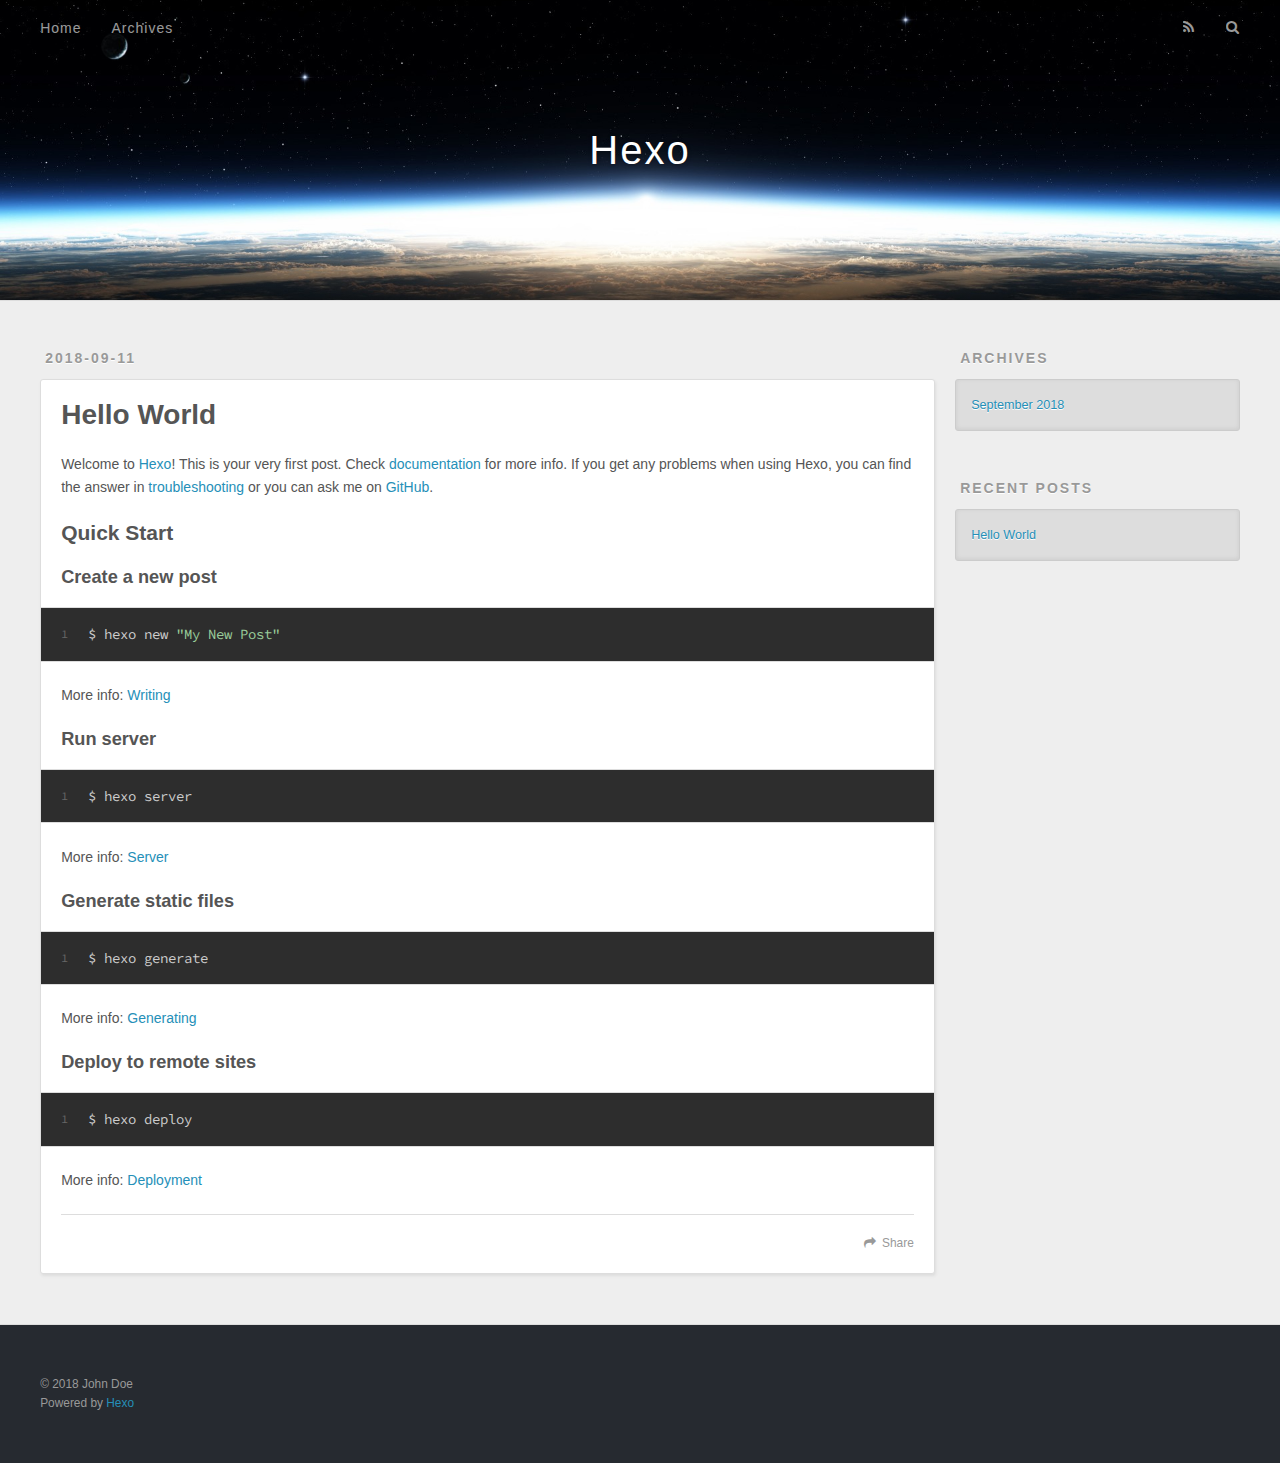
==== index.html @ aa563516 "Site updated: 2018-09-11 19:33:35" ====
<!DOCTYPE html>
<html>
<head>
  <meta charset="utf-8">
  

  
  <title>Hexo</title>
  <meta name="viewport" content="width=device-width, initial-scale=1, maximum-scale=1">
  <meta property="og:type" content="website">
<meta property="og:title" content="Hexo">
<meta property="og:url" content="http://yoursite.com/index.html">
<meta property="og:site_name" content="Hexo">
<meta property="og:locale" content="default">
<meta name="twitter:card" content="summary">
<meta name="twitter:title" content="Hexo">
  
    <link rel="alternate" href="/atom.xml" title="Hexo" type="application/atom+xml">
  
  
    <link rel="icon" href="/favicon.png">
  
  
    <link href="//fonts.googleapis.com/css?family=Source+Code+Pro" rel="stylesheet" type="text/css">
  
  <link rel="stylesheet" href="/css/style.css">
</head>

<body>
  <div id="container">
    <div id="wrap">
      <header id="header">
  <div id="banner"></div>
  <div id="header-outer" class="outer">
    <div id="header-title" class="inner">
      <h1 id="logo-wrap">
        <a href="/" id="logo">Hexo</a>
      </h1>
      
    </div>
    <div id="header-inner" class="inner">
      <nav id="main-nav">
        <a id="main-nav-toggle" class="nav-icon"></a>
        
          <a class="main-nav-link" href="/">Home</a>
        
          <a class="main-nav-link" href="/archives">Archives</a>
        
      </nav>
      <nav id="sub-nav">
        
          <a id="nav-rss-link" class="nav-icon" href="/atom.xml" title="RSS Feed"></a>
        
        <a id="nav-search-btn" class="nav-icon" title="Search"></a>
      </nav>
      <div id="search-form-wrap">
        <form action="//google.com/search" method="get" accept-charset="UTF-8" class="search-form"><input type="search" name="q" class="search-form-input" placeholder="Search"><button type="submit" class="search-form-submit">&#xF002;</button><input type="hidden" name="sitesearch" value="http://yoursite.com"></form>
      </div>
    </div>
  </div>
</header>
      <div class="outer">
        <section id="main">
  
    <article id="post-hello-world" class="article article-type-post" itemscope itemprop="blogPost">
  <div class="article-meta">
    <a href="/2018/09/11/hello-world/" class="article-date">
  <time datetime="2018-09-11T11:06:16.037Z" itemprop="datePublished">2018-09-11</time>
</a>
    
  </div>
  <div class="article-inner">
    
    
      <header class="article-header">
        
  
    <h1 itemprop="name">
      <a class="article-title" href="/2018/09/11/hello-world/">Hello World</a>
    </h1>
  

      </header>
    
    <div class="article-entry" itemprop="articleBody">
      
        <p>Welcome to <a href="https://hexo.io/" target="_blank" rel="noopener">Hexo</a>! This is your very first post. Check <a href="https://hexo.io/docs/" target="_blank" rel="noopener">documentation</a> for more info. If you get any problems when using Hexo, you can find the answer in <a href="https://hexo.io/docs/troubleshooting.html" target="_blank" rel="noopener">troubleshooting</a> or you can ask me on <a href="https://github.com/hexojs/hexo/issues" target="_blank" rel="noopener">GitHub</a>.</p>
<h2 id="Quick-Start"><a href="#Quick-Start" class="headerlink" title="Quick Start"></a>Quick Start</h2><h3 id="Create-a-new-post"><a href="#Create-a-new-post" class="headerlink" title="Create a new post"></a>Create a new post</h3><figure class="highlight bash"><table><tr><td class="gutter"><pre><span class="line">1</span><br></pre></td><td class="code"><pre><span class="line">$ hexo new <span class="string">"My New Post"</span></span><br></pre></td></tr></table></figure>
<p>More info: <a href="https://hexo.io/docs/writing.html" target="_blank" rel="noopener">Writing</a></p>
<h3 id="Run-server"><a href="#Run-server" class="headerlink" title="Run server"></a>Run server</h3><figure class="highlight bash"><table><tr><td class="gutter"><pre><span class="line">1</span><br></pre></td><td class="code"><pre><span class="line">$ hexo server</span><br></pre></td></tr></table></figure>
<p>More info: <a href="https://hexo.io/docs/server.html" target="_blank" rel="noopener">Server</a></p>
<h3 id="Generate-static-files"><a href="#Generate-static-files" class="headerlink" title="Generate static files"></a>Generate static files</h3><figure class="highlight bash"><table><tr><td class="gutter"><pre><span class="line">1</span><br></pre></td><td class="code"><pre><span class="line">$ hexo generate</span><br></pre></td></tr></table></figure>
<p>More info: <a href="https://hexo.io/docs/generating.html" target="_blank" rel="noopener">Generating</a></p>
<h3 id="Deploy-to-remote-sites"><a href="#Deploy-to-remote-sites" class="headerlink" title="Deploy to remote sites"></a>Deploy to remote sites</h3><figure class="highlight bash"><table><tr><td class="gutter"><pre><span class="line">1</span><br></pre></td><td class="code"><pre><span class="line">$ hexo deploy</span><br></pre></td></tr></table></figure>
<p>More info: <a href="https://hexo.io/docs/deployment.html" target="_blank" rel="noopener">Deployment</a></p>

      
    </div>
    <footer class="article-footer">
      <a data-url="http://yoursite.com/2018/09/11/hello-world/" data-id="cjlxm50uz0000gnv9k5fz85j1" class="article-share-link">Share</a>
      
      
    </footer>
  </div>
  
</article>


  


</section>
        
          <aside id="sidebar">
  
    

  
    

  
    
  
    
  <div class="widget-wrap">
    <h3 class="widget-title">Archives</h3>
    <div class="widget">
      <ul class="archive-list"><li class="archive-list-item"><a class="archive-list-link" href="/archives/2018/09/">September 2018</a></li></ul>
    </div>
  </div>


  
    
  <div class="widget-wrap">
    <h3 class="widget-title">Recent Posts</h3>
    <div class="widget">
      <ul>
        
          <li>
            <a href="/2018/09/11/hello-world/">Hello World</a>
          </li>
        
      </ul>
    </div>
  </div>

  
</aside>
        
      </div>
      <footer id="footer">
  
  <div class="outer">
    <div id="footer-info" class="inner">
      &copy; 2018 John Doe<br>
      Powered by <a href="http://hexo.io/" target="_blank">Hexo</a>
    </div>
  </div>
</footer>
    </div>
    <nav id="mobile-nav">
  
    <a href="/" class="mobile-nav-link">Home</a>
  
    <a href="/archives" class="mobile-nav-link">Archives</a>
  
</nav>
    

<script src="//ajax.googleapis.com/ajax/libs/jquery/2.0.3/jquery.min.js"></script>


  <link rel="stylesheet" href="/fancybox/jquery.fancybox.css">
  <script src="/fancybox/jquery.fancybox.pack.js"></script>


<script src="/js/script.js"></script>



  </div>
</body>
</html>
---- css/style.css ----
body {
  width: 100%;
}
body:before,
body:after {
  content: "";
  display: table;
}
body:after {
  clear: both;
}
html,
body,
div,
span,
applet,
object,
iframe,
h1,
h2,
h3,
h4,
h5,
h6,
p,
blockquote,
pre,
a,
abbr,
acronym,
address,
big,
cite,
code,
del,
dfn,
em,
img,
ins,
kbd,
q,
s,
samp,
small,
strike,
strong,
sub,
sup,
tt,
var,
dl,
dt,
dd,
ol,
ul,
li,
fieldset,
form,
label,
legend,
table,
caption,
tbody,
tfoot,
thead,
tr,
th,
td {
  margin: 0;
  padding: 0;
  border: 0;
  outline: 0;
  font-weight: inherit;
  font-style: inherit;
  font-family: inherit;
  font-size: 100%;
  vertical-align: baseline;
}
body {
  line-height: 1;
  color: #000;
  background: #fff;
}
ol,
ul {
  list-style: none;
}
table {
  border-collapse: separate;
  border-spacing: 0;
  vertical-align: middle;
}
caption,
th,
td {
  text-align: left;
  font-weight: normal;
  vertical-align: middle;
}
a img {
  border: none;
}
input,
button {
  margin: 0;
  padding: 0;
}
input::-moz-focus-inner,
button::-moz-focus-inner {
  border: 0;
  padding: 0;
}
@font-face {
  font-family: FontAwesome;
  font-style: normal;
  font-weight: normal;
  src: url("fonts/fontawesome-webfont.eot?v=#4.0.3");
  src: url("fonts/fontawesome-webfont.eot?#iefix&v=#4.0.3") format("embedded-opentype"), url("fonts/fontawesome-webfont.woff?v=#4.0.3") format("woff"), url("fonts/fontawesome-webfont.ttf?v=#4.0.3") format("truetype"), url("fonts/fontawesome-webfont.svg#fontawesomeregular?v=#4.0.3") format("svg");
}
html,
body,
#container {
  height: 100%;
}
body {
  background: #eee;
  font: 14px -apple-system, BlinkMacSystemFont, "Segoe UI", "Roboto", "Oxygen", "Ubuntu", "Cantarell", "Fira Sans", "Droid Sans", "Helvetica Neue", sans-serif;
  -webkit-text-size-adjust: 100%;
}
.outer {
  max-width: 1220px;
  margin: 0 auto;
  padding: 0 20px;
}
.outer:before,
.outer:after {
  content: "";
  display: table;
}
.outer:after {
  clear: both;
}
.inner {
  display: inline;
  float: left;
  width: 98.33333333333333%;
  margin: 0 0.833333333333333%;
}
.left,
.alignleft {
  float: left;
}
.right,
.alignright {
  float: right;
}
.clear {
  clear: both;
}
#container {
  position: relative;
}
.mobile-nav-on {
  overflow: hidden;
}
#wrap {
  height: 100%;
  width: 100%;
  position: absolute;
  top: 0;
  left: 0;
  -webkit-transition: 0.2s ease-out;
  -moz-transition: 0.2s ease-out;
  -ms-transition: 0.2s ease-out;
  transition: 0.2s ease-out;
  z-index: 1;
  background: #eee;
}
.mobile-nav-on #wrap {
  left: 280px;
}
@media screen and (min-width: 768px) {
  #main {
    display: inline;
    float: left;
    width: 73.33333333333333%;
    margin: 0 0.833333333333333%;
  }
}
.article-date,
.article-category-link,
.archive-year,
.widget-title {
  text-decoration: none;
  text-transform: uppercase;
  letter-spacing: 2px;
  color: #999;
  margin-bottom: 1em;
  margin-left: 5px;
  line-height: 1em;
  text-shadow: 0 1px #fff;
  font-weight: bold;
}
.article-inner,
.archive-article-inner {
  background: #fff;
  -webkit-box-shadow: 1px 2px 3px #ddd;
  box-shadow: 1px 2px 3px #ddd;
  border: 1px solid #ddd;
  border-radius: 3px;
}
.article-entry h1,
.widget h1 {
  font-size: 2em;
}
.article-entry h2,
.widget h2 {
  font-size: 1.5em;
}
.article-entry h3,
.widget h3 {
  font-size: 1.3em;
}
.article-entry h4,
.widget h4 {
  font-size: 1.2em;
}
.article-entry h5,
.widget h5 {
  font-size: 1em;
}
.article-entry h6,
.widget h6 {
  font-size: 1em;
  color: #999;
}
.article-entry hr,
.widget hr {
  border: 1px dashed #ddd;
}
.article-entry strong,
.widget strong {
  font-weight: bold;
}
.article-entry em,
.widget em,
.article-entry cite,
.widget cite {
  font-style: italic;
}
.article-entry sup,
.widget sup,
.article-entry sub,
.widget sub {
  font-size: 0.75em;
  line-height: 0;
  position: relative;
  vertical-align: baseline;
}
.article-entry sup,
.widget sup {
  top: -0.5em;
}
.article-entry sub,
.widget sub {
  bottom: -0.2em;
}
.article-entry small,
.widget small {
  font-size: 0.85em;
}
.article-entry acronym,
.widget acronym,
.article-entry abbr,
.widget abbr {
  border-bottom: 1px dotted;
}
.article-entry ul,
.widget ul,
.article-entry ol,
.widget ol,
.article-entry dl,
.widget dl {
  margin: 0 20px;
  line-height: 1.6em;
}
.article-entry ul ul,
.widget ul ul,
.article-entry ol ul,
.widget ol ul,
.article-entry ul ol,
.widget ul ol,
.article-entry ol ol,
.widget ol ol {
  margin-top: 0;
  margin-bottom: 0;
}
.article-entry ul,
.widget ul {
  list-style: disc;
}
.article-entry ol,
.widget ol {
  list-style: decimal;
}
.article-entry dt,
.widget dt {
  font-weight: bold;
}
#header {
  height: 300px;
  position: relative;
  border-bottom: 1px solid #ddd;
}
#header:before,
#header:after {
  content: "";
  position: absolute;
  left: 0;
  right: 0;
  height: 40px;
}
#header:before {
  top: 0;
  background: -webkit-linear-gradient(rgba(0,0,0,0.2), transparent);
  background: -moz-linear-gradient(rgba(0,0,0,0.2), transparent);
  background: -ms-linear-gradient(rgba(0,0,0,0.2), transparent);
  background: linear-gradient(rgba(0,0,0,0.2), transparent);
}
#header:after {
  bottom: 0;
  background: -webkit-linear-gradient(transparent, rgba(0,0,0,0.2));
  background: -moz-linear-gradient(transparent, rgba(0,0,0,0.2));
  background: -ms-linear-gradient(transparent, rgba(0,0,0,0.2));
  background: linear-gradient(transparent, rgba(0,0,0,0.2));
}
#header-outer {
  height: 100%;
  position: relative;
}
#header-inner {
  position: relative;
  overflow: hidden;
}
#banner {
  position: absolute;
  top: 0;
  left: 0;
  width: 100%;
  height: 100%;
  background: url("images/banner.jpg") center #000;
  -webkit-background-size: cover;
  -moz-background-size: cover;
  background-size: cover;
  z-index: -1;
}
#header-title {
  text-align: center;
  height: 40px;
  position: absolute;
  top: 50%;
  left: 0;
  margin-top: -20px;
}
#logo,
#subtitle {
  text-decoration: none;
  color: #fff;
  font-weight: 300;
  text-shadow: 0 1px 4px rgba(0,0,0,0.3);
}
#logo {
  font-size: 40px;
  line-height: 40px;
  letter-spacing: 2px;
}
#subtitle {
  font-size: 16px;
  line-height: 16px;
  letter-spacing: 1px;
}
#subtitle-wrap {
  margin-top: 16px;
}
#main-nav {
  float: left;
  margin-left: -15px;
}
.nav-icon,
.main-nav-link {
  float: left;
  color: #fff;
  opacity: 0.6;
  text-decoration: none;
  text-shadow: 0 1px rgba(0,0,0,0.2);
  -webkit-transition: opacity 0.2s;
  -moz-transition: opacity 0.2s;
  -ms-transition: opacity 0.2s;
  transition: opacity 0.2s;
  display: block;
  padding: 20px 15px;
}
.nav-icon:hover,
.main-nav-link:hover {
  opacity: 1;
}
.nav-icon {
  font-family: FontAwesome;
  text-align: center;
  font-size: 14px;
  width: 14px;
  height: 14px;
  padding: 20px 15px;
  position: relative;
  cursor: pointer;
}
.main-nav-link {
  font-weight: 300;
  letter-spacing: 1px;
}
@media screen and (max-width: 479px) {
  .main-nav-link {
    display: none;
  }
}
#main-nav-toggle {
  display: none;
}
#main-nav-toggle:before {
  content: "\f0c9";
}
@media screen and (max-width: 479px) {
  #main-nav-toggle {
    display: block;
  }
}
#sub-nav {
  float: right;
  margin-right: -15px;
}
#nav-rss-link:before {
  content: "\f09e";
}
#nav-search-btn:before {
  content: "\f002";
}
#search-form-wrap {
  position: absolute;
  top: 15px;
  width: 150px;
  height: 30px;
  right: -150px;
  opacity: 0;
  -webkit-transition: 0.2s ease-out;
  -moz-transition: 0.2s ease-out;
  -ms-transition: 0.2s ease-out;
  transition: 0.2s ease-out;
}
#search-form-wrap.on {
  opacity: 1;
  right: 0;
}
@media screen and (max-width: 479px) {
  #search-form-wrap {
    width: 100%;
    right: -100%;
  }
}
.search-form {
  position: absolute;
  top: 0;
  left: 0;
  right: 0;
  background: #fff;
  padding: 5px 15px;
  border-radius: 15px;
  -webkit-box-shadow: 0 0 10px rgba(0,0,0,0.3);
  box-shadow: 0 0 10px rgba(0,0,0,0.3);
}
.search-form-input {
  border: none;
  background: none;
  color: #555;
  width: 100%;
  font: 13px -apple-system, BlinkMacSystemFont, "Segoe UI", "Roboto", "Oxygen", "Ubuntu", "Cantarell", "Fira Sans", "Droid Sans", "Helvetica Neue", sans-serif;
  outline: none;
}
.search-form-input::-webkit-search-results-decoration,
.search-form-input::-webkit-search-cancel-button {
  -webkit-appearance: none;
}
.search-form-submit {
  position: absolute;
  top: 50%;
  right: 10px;
  margin-top: -7px;
  font: 13px FontAwesome;
  border: none;
  background: none;
  color: #bbb;
  cursor: pointer;
}
.search-form-submit:hover,
.search-form-submit:focus {
  color: #777;
}
.article {
  margin: 50px 0;
}
.article-inner {
  overflow: hidden;
}
.article-meta:before,
.article-meta:after {
  content: "";
  display: table;
}
.article-meta:after {
  clear: both;
}
.article-date {
  float: left;
}
.article-category {
  float: left;
  line-height: 1em;
  color: #ccc;
  text-shadow: 0 1px #fff;
  margin-left: 8px;
}
.article-category:before {
  content: "\2022";
}
.article-category-link {
  margin: 0 12px 1em;
}
.article-header {
  padding: 20px 20px 0;
}
.article-title {
  text-decoration: none;
  font-size: 2em;
  font-weight: bold;
  color: #555;
  line-height: 1.1em;
  -webkit-transition: color 0.2s;
  -moz-transition: color 0.2s;
  -ms-transition: color 0.2s;
  transition: color 0.2s;
}
a.article-title:hover {
  color: #258fb8;
}
.article-entry {
  color: #555;
  padding: 0 20px;
}
.article-entry:before,
.article-entry:after {
  content: "";
  display: table;
}
.article-entry:after {
  clear: both;
}
.article-entry p,
.article-entry table {
  line-height: 1.6em;
  margin: 1.6em 0;
}
.article-entry h1,
.article-entry h2,
.article-entry h3,
.article-entry h4,
.article-entry h5,
.article-entry h6 {
  font-weight: bold;
}
.article-entry h1,
.article-entry h2,
.article-entry h3,
.article-entry h4,
.article-entry h5,
.article-entry h6 {
  line-height: 1.1em;
  margin: 1.1em 0;
}
.article-entry a {
  color: #258fb8;
  text-decoration: none;
}
.article-entry a:hover {
  text-decoration: underline;
}
.article-entry ul,
.article-entry ol,
.article-entry dl {
  margin-top: 1.6em;
  margin-bottom: 1.6em;
}
.article-entry img,
.article-entry video {
  max-width: 100%;
  height: auto;
  display: block;
  margin: auto;
}
.article-entry iframe {
  border: none;
}
.article-entry table {
  width: 100%;
  border-collapse: collapse;
  border-spacing: 0;
}
.article-entry th {
  font-weight: bold;
  border-bottom: 3px solid #ddd;
  padding-bottom: 0.5em;
}
.article-entry td {
  border-bottom: 1px solid #ddd;
  padding: 10px 0;
}
.article-entry blockquote {
  font-family: Georgia, "Times New Roman", serif;
  font-size: 1.4em;
  margin: 1.6em 20px;
  text-align: center;
}
.article-entry blockquote footer {
  font-size: 14px;
  margin: 1.6em 0;
  font-family: -apple-system, BlinkMacSystemFont, "Segoe UI", "Roboto", "Oxygen", "Ubuntu", "Cantarell", "Fira Sans", "Droid Sans", "Helvetica Neue", sans-serif;
}
.article-entry blockquote footer cite:before {
  content: "—";
  padding: 0 0.5em;
}
.article-entry .pullquote {
  text-align: left;
  width: 45%;
  margin: 0;
}
.article-entry .pullquote.left {
  margin-left: 0.5em;
  margin-right: 1em;
}
.article-entry .pullquote.right {
  margin-right: 0.5em;
  margin-left: 1em;
}
.article-entry .caption {
  color: #999;
  display: block;
  font-size: 0.9em;
  margin-top: 0.5em;
  position: relative;
  text-align: center;
}
.article-entry .video-container {
  position: relative;
  padding-top: 56.25%;
  height: 0;
  overflow: hidden;
}
.article-entry .video-container iframe,
.article-entry .video-container object,
.article-entry .video-container embed {
  position: absolute;
  top: 0;
  left: 0;
  width: 100%;
  height: 100%;
  margin-top: 0;
}
.article-more-link a {
  display: inline-block;
  line-height: 1em;
  padding: 6px 15px;
  border-radius: 15px;
  background: #eee;
  color: #999;
  text-shadow: 0 1px #fff;
  text-decoration: none;
}
.article-more-link a:hover {
  background: #258fb8;
  color: #fff;
  text-decoration: none;
  text-shadow: 0 1px #1e7293;
}
.article-footer {
  font-size: 0.85em;
  line-height: 1.6em;
  border-top: 1px solid #ddd;
  padding-top: 1.6em;
  margin: 0 20px 20px;
}
.article-footer:before,
.article-footer:after {
  content: "";
  display: table;
}
.article-footer:after {
  clear: both;
}
.article-footer a {
  color: #999;
  text-decoration: none;
}
.article-footer a:hover {
  color: #555;
}
.article-tag-list-item {
  float: left;
  margin-right: 10px;
}
.article-tag-list-link:before {
  content: "#";
}
.article-comment-link {
  float: right;
}
.article-comment-link:before {
  content: "\f075";
  font-family: FontAwesome;
  padding-right: 8px;
}
.article-share-link {
  cursor: pointer;
  float: right;
  margin-left: 20px;
}
.article-share-link:before {
  content: "\f064";
  font-family: FontAwesome;
  padding-right: 6px;
}
#article-nav {
  position: relative;
}
#article-nav:before,
#article-nav:after {
  content: "";
  display: table;
}
#article-nav:after {
  clear: both;
}
@media screen and (min-width: 768px) {
  #article-nav {
    margin: 50px 0;
  }
  #article-nav:before {
    width: 8px;
    height: 8px;
    position: absolute;
    top: 50%;
    left: 50%;
    margin-top: -4px;
    margin-left: -4px;
    content: "";
    border-radius: 50%;
    background: #ddd;
    -webkit-box-shadow: 0 1px 2px #fff;
    box-shadow: 0 1px 2px #fff;
  }
}
.article-nav-link-wrap {
  text-decoration: none;
  text-shadow: 0 1px #fff;
  color: #999;
  -webkit-box-sizing: border-box;
  -moz-box-sizing: border-box;
  box-sizing: border-box;
  margin-top: 50px;
  text-align: center;
  display: block;
}
.article-nav-link-wrap:hover {
  color: #555;
}
@media screen and (min-width: 768px) {
  .article-nav-link-wrap {
    width: 50%;
    margin-top: 0;
  }
}
@media screen and (min-width: 768px) {
  #article-nav-newer {
    float: left;
    text-align: right;
    padding-right: 20px;
  }
}
@media screen and (min-width: 768px) {
  #article-nav-older {
    float: right;
    text-align: left;
    padding-left: 20px;
  }
}
.article-nav-caption {
  text-transform: uppercase;
  letter-spacing: 2px;
  color: #ddd;
  line-height: 1em;
  font-weight: bold;
}
#article-nav-newer .article-nav-caption {
  margin-right: -2px;
}
.article-nav-title {
  font-size: 0.85em;
  line-height: 1.6em;
  margin-top: 0.5em;
}
.article-share-box {
  position: absolute;
  display: none;
  background: #fff;
  -webkit-box-shadow: 1px 2px 10px rgba(0,0,0,0.2);
  box-shadow: 1px 2px 10px rgba(0,0,0,0.2);
  border-radius: 3px;
  margin-left: -145px;
  overflow: hidden;
  z-index: 1;
}
.article-share-box.on {
  display: block;
}
.article-share-input {
  width: 100%;
  background: none;
  -webkit-box-sizing: border-box;
  -moz-box-sizing: border-box;
  box-sizing: border-box;
  font: 14px -apple-system, BlinkMacSystemFont, "Segoe UI", "Roboto", "Oxygen", "Ubuntu", "Cantarell", "Fira Sans", "Droid Sans", "Helvetica Neue", sans-serif;
  padding: 0 15px;
  color: #555;
  outline: none;
  border: 1px solid #ddd;
  border-radius: 3px 3px 0 0;
  height: 36px;
  line-height: 36px;
}
.article-share-links {
  background: #eee;
}
.article-share-links:before,
.article-share-links:after {
  content: "";
  display: table;
}
.article-share-links:after {
  clear: both;
}
.article-share-twitter,
.article-share-facebook,
.article-share-pinterest,
.article-share-google {
  width: 50px;
  height: 36px;
  display: block;
  float: left;
  position: relative;
  color: #999;
  text-shadow: 0 1px #fff;
}
.article-share-twitter:before,
.article-share-facebook:before,
.article-share-pinterest:before,
.article-share-google:before {
  font-size: 20px;
  font-family: FontAwesome;
  width: 20px;
  height: 20px;
  position: absolute;
  top: 50%;
  left: 50%;
  margin-top: -10px;
  margin-left: -10px;
  text-align: center;
}
.article-share-twitter:hover,
.article-share-facebook:hover,
.article-share-pinterest:hover,
.article-share-google:hover {
  color: #fff;
}
.article-share-twitter:before {
  content: "\f099";
}
.article-share-twitter:hover {
  background: #00aced;
  text-shadow: 0 1px #008abe;
}
.article-share-facebook:before {
  content: "\f09a";
}
.article-share-facebook:hover {
  background: #3b5998;
  text-shadow: 0 1px #2f477a;
}
.article-share-pinterest:before {
  content: "\f0d2";
}
.article-share-pinterest:hover {
  background: #cb2027;
  text-shadow: 0 1px #a21a1f;
}
.article-share-google:before {
  content: "\f0d5";
}
.article-share-google:hover {
  background: #dd4b39;
  text-shadow: 0 1px #be3221;
}
.article-gallery {
  background: #000;
  position: relative;
}
.article-gallery-photos {
  position: relative;
  overflow: hidden;
}
.article-gallery-img {
  display: none;
  max-width: 100%;
}
.article-gallery-img:first-child {
  display: block;
}
.article-gallery-img.loaded {
  position: absolute;
  display: block;
}
.article-gallery-img img {
  display: block;
  max-width: 100%;
  margin: 0 auto;
}
#comments {
  background: #fff;
  -webkit-box-shadow: 1px 2px 3px #ddd;
  box-shadow: 1px 2px 3px #ddd;
  padding: 20px;
  border: 1px solid #ddd;
  border-radius: 3px;
  margin: 50px 0;
}
#comments a {
  color: #258fb8;
}
.archives-wrap {
  margin: 50px 0;
}
.archives:before,
.archives:after {
  content: "";
  display: table;
}
.archives:after {
  clear: both;
}
.archive-year-wrap {
  margin-bottom: 1em;
}
.archives {
  -webkit-column-gap: 10px;
  -moz-column-gap: 10px;
  column-gap: 10px;
}
@media screen and (min-width: 480px) and (max-width: 767px) {
  .archives {
    -webkit-column-count: 2;
    -moz-column-count: 2;
    column-count: 2;
  }
}
@media screen and (min-width: 768px) {
  .archives {
    -webkit-column-count: 3;
    -moz-column-count: 3;
    column-count: 3;
  }
}
.archive-article {
  -webkit-column-break-inside: avoid;
  page-break-inside: avoid;
  overflow: hidden;
  break-inside: avoid-column;
}
.archive-article-inner {
  padding: 10px;
  margin-bottom: 15px;
}
.archive-article-title {
  text-decoration: none;
  font-weight: bold;
  color: #555;
  -webkit-transition: color 0.2s;
  -moz-transition: color 0.2s;
  -ms-transition: color 0.2s;
  transition: color 0.2s;
  line-height: 1.6em;
}
.archive-article-title:hover {
  color: #258fb8;
}
.archive-article-footer {
  margin-top: 1em;
}
.archive-article-date {
  color: #999;
  text-decoration: none;
  font-size: 0.85em;
  line-height: 1em;
  margin-bottom: 0.5em;
  display: block;
}
#page-nav {
  margin: 50px auto;
  background: #fff;
  -webkit-box-shadow: 1px 2px 3px #ddd;
  box-shadow: 1px 2px 3px #ddd;
  border: 1px solid #ddd;
  border-radius: 3px;
  text-align: center;
  color: #999;
  overflow: hidden;
}
#page-nav:before,
#page-nav:after {
  content: "";
  display: table;
}
#page-nav:after {
  clear: both;
}
#page-nav a,
#page-nav span {
  padding: 10px 20px;
  line-height: 1;
  height: 2ex;
}
#page-nav a {
  color: #999;
  text-decoration: none;
}
#page-nav a:hover {
  background: #999;
  color: #fff;
}
#page-nav .prev {
  float: left;
}
#page-nav .next {
  float: right;
}
#page-nav .page-number {
  display: inline-block;
}
@media screen and (max-width: 479px) {
  #page-nav .page-number {
    display: none;
  }
}
#page-nav .current {
  color: #555;
  font-weight: bold;
}
#page-nav .space {
  color: #ddd;
}
#footer {
  background: #262a30;
  padding: 50px 0;
  border-top: 1px solid #ddd;
  color: #999;
}
#footer a {
  color: #258fb8;
  text-decoration: none;
}
#footer a:hover {
  text-decoration: underline;
}
#footer-info {
  line-height: 1.6em;
  font-size: 0.85em;
}
.article-entry pre,
.article-entry .highlight {
  background: #2d2d2d;
  margin: 0 -20px;
  padding: 15px 20px;
  border-style: solid;
  border-color: #ddd;
  border-width: 1px 0;
  overflow: auto;
  color: #ccc;
  line-height: 22.400000000000002px;
}
.article-entry .highlight .gutter pre,
.article-entry .gist .gist-file .gist-data .line-numbers {
  color: #666;
  font-size: 0.85em;
}
.article-entry pre,
.article-entry code {
  font-family: "Source Code Pro", Consolas, Monaco, Menlo, Consolas, monospace;
}
.article-entry code {
  background: #eee;
  text-shadow: 0 1px #fff;
  padding: 0 0.3em;
}
.article-entry pre code {
  background: none;
  text-shadow: none;
  padding: 0;
}
.article-entry .highlight pre {
  border: none;
  margin: 0;
  padding: 0;
}
.article-entry .highlight table {
  margin: 0;
  width: auto;
}
.article-entry .highlight td {
  border: none;
  padding: 0;
}
.article-entry .highlight figcaption {
  font-size: 0.85em;
  color: #999;
  line-height: 1em;
  margin-bottom: 1em;
}
.article-entry .highlight figcaption:before,
.article-entry .highlight figcaption:after {
  content: "";
  display: table;
}
.article-entry .highlight figcaption:after {
  clear: both;
}
.article-entry .highlight figcaption a {
  float: right;
}
.article-entry .highlight .gutter pre {
  text-align: right;
  padding-right: 20px;
}
.article-entry .highlight .line {
  height: 22.400000000000002px;
}
.article-entry .highlight .line.marked {
  background: #515151;
}
.article-entry .gist {
  margin: 0 -20px;
  border-style: solid;
  border-color: #ddd;
  border-width: 1px 0;
  background: #2d2d2d;
  padding: 15px 20px 15px 0;
}
.article-entry .gist .gist-file {
  border: none;
  font-family: "Source Code Pro", Consolas, Monaco, Menlo, Consolas, monospace;
  margin: 0;
}
.article-entry .gist .gist-file .gist-data {
  background: none;
  border: none;
}
.article-entry .gist .gist-file .gist-data .line-numbers {
  background: none;
  border: none;
  padding: 0 20px 0 0;
}
.article-entry .gist .gist-file .gist-data .line-data {
  padding: 0 !important;
}
.article-entry .gist .gist-file .highlight {
  margin: 0;
  padding: 0;
  border: none;
}
.article-entry .gist .gist-file .gist-meta {
  background: #2d2d2d;
  color: #999;
  font: 0.85em -apple-system, BlinkMacSystemFont, "Segoe UI", "Roboto", "Oxygen", "Ubuntu", "Cantarell", "Fira Sans", "Droid Sans", "Helvetica Neue", sans-serif;
  text-shadow: 0 0;
  padding: 0;
  margin-top: 1em;
  margin-left: 20px;
}
.article-entry .gist .gist-file .gist-meta a {
  color: #258fb8;
  font-weight: normal;
}
.article-entry .gist .gist-file .gist-meta a:hover {
  text-decoration: underline;
}
pre .comment,
pre .title {
  color: #999;
}
pre .variable,
pre .attribute,
pre .tag,
pre .regexp,
pre .ruby .constant,
pre .xml .tag .title,
pre .xml .pi,
pre .xml .doctype,
pre .html .doctype,
pre .css .id,
pre .css .class,
pre .css .pseudo {
  color: #f2777a;
}
pre .number,
pre .preprocessor,
pre .built_in,
pre .literal,
pre .params,
pre .constant {
  color: #f99157;
}
pre .class,
pre .ruby .class .title,
pre .css .rules .attribute {
  color: #9c9;
}
pre .string,
pre .value,
pre .inheritance,
pre .header,
pre .ruby .symbol,
pre .xml .cdata {
  color: #9c9;
}
pre .css .hexcolor {
  color: #6cc;
}
pre .function,
pre .python .decorator,
pre .python .title,
pre .ruby .function .title,
pre .ruby .title .keyword,
pre .perl .sub,
pre .javascript .title,
pre .coffeescript .title {
  color: #69c;
}
pre .keyword,
pre .javascript .function {
  color: #c9c;
}
@media screen and (max-width: 479px) {
  #mobile-nav {
    position: absolute;
    top: 0;
    left: 0;
    width: 280px;
    height: 100%;
    background: #191919;
    border-right: 1px solid #fff;
  }
}
@media screen and (max-width: 479px) {
  .mobile-nav-link {
    display: block;
    color: #999;
    text-decoration: none;
    padding: 15px 20px;
    font-weight: bold;
  }
  .mobile-nav-link:hover {
    color: #fff;
  }
}
@media screen and (min-width: 768px) {
  #sidebar {
    display: inline;
    float: left;
    width: 23.333333333333332%;
    margin: 0 0.833333333333333%;
  }
}
.widget-wrap {
  margin: 50px 0;
}
.widget {
  color: #777;
  text-shadow: 0 1px #fff;
  background: #ddd;
  -webkit-box-shadow: 0 -1px 4px #ccc inset;
  box-shadow: 0 -1px 4px #ccc inset;
  border: 1px solid #ccc;
  padding: 15px;
  border-radius: 3px;
}
.widget a {
  color: #258fb8;
  text-decoration: none;
}
.widget a:hover {
  text-decoration: underline;
}
.widget ul ul,
.widget ol ul,
.widget dl ul,
.widget ul ol,
.widget ol ol,
.widget dl ol,
.widget ul dl,
.widget ol dl,
.widget dl dl {
  margin-left: 15px;
  list-style: disc;
}
.widget {
  line-height: 1.6em;
  word-wrap: break-word;
  font-size: 0.9em;
}
.widget ul,
.widget ol {
  list-style: none;
  margin: 0;
}
.widget ul ul,
.widget ol ul,
.widget ul ol,
.widget ol ol {
  margin: 0 20px;
}
.widget ul ul,
.widget ol ul {
  list-style: disc;
}
.widget ul ol,
.widget ol ol {
  list-style: decimal;
}
.category-list-count,
.tag-list-count,
.archive-list-count {
  padding-left: 5px;
  color: #999;
  font-size: 0.85em;
}
.category-list-count:before,
.tag-list-count:before,
.archive-list-count:before {
  content: "(";
}
.category-list-count:after,
.tag-list-count:after,
.archive-list-count:after {
  content: ")";
}
.tagcloud a {
  margin-right: 5px;
  display: inline-block;
}
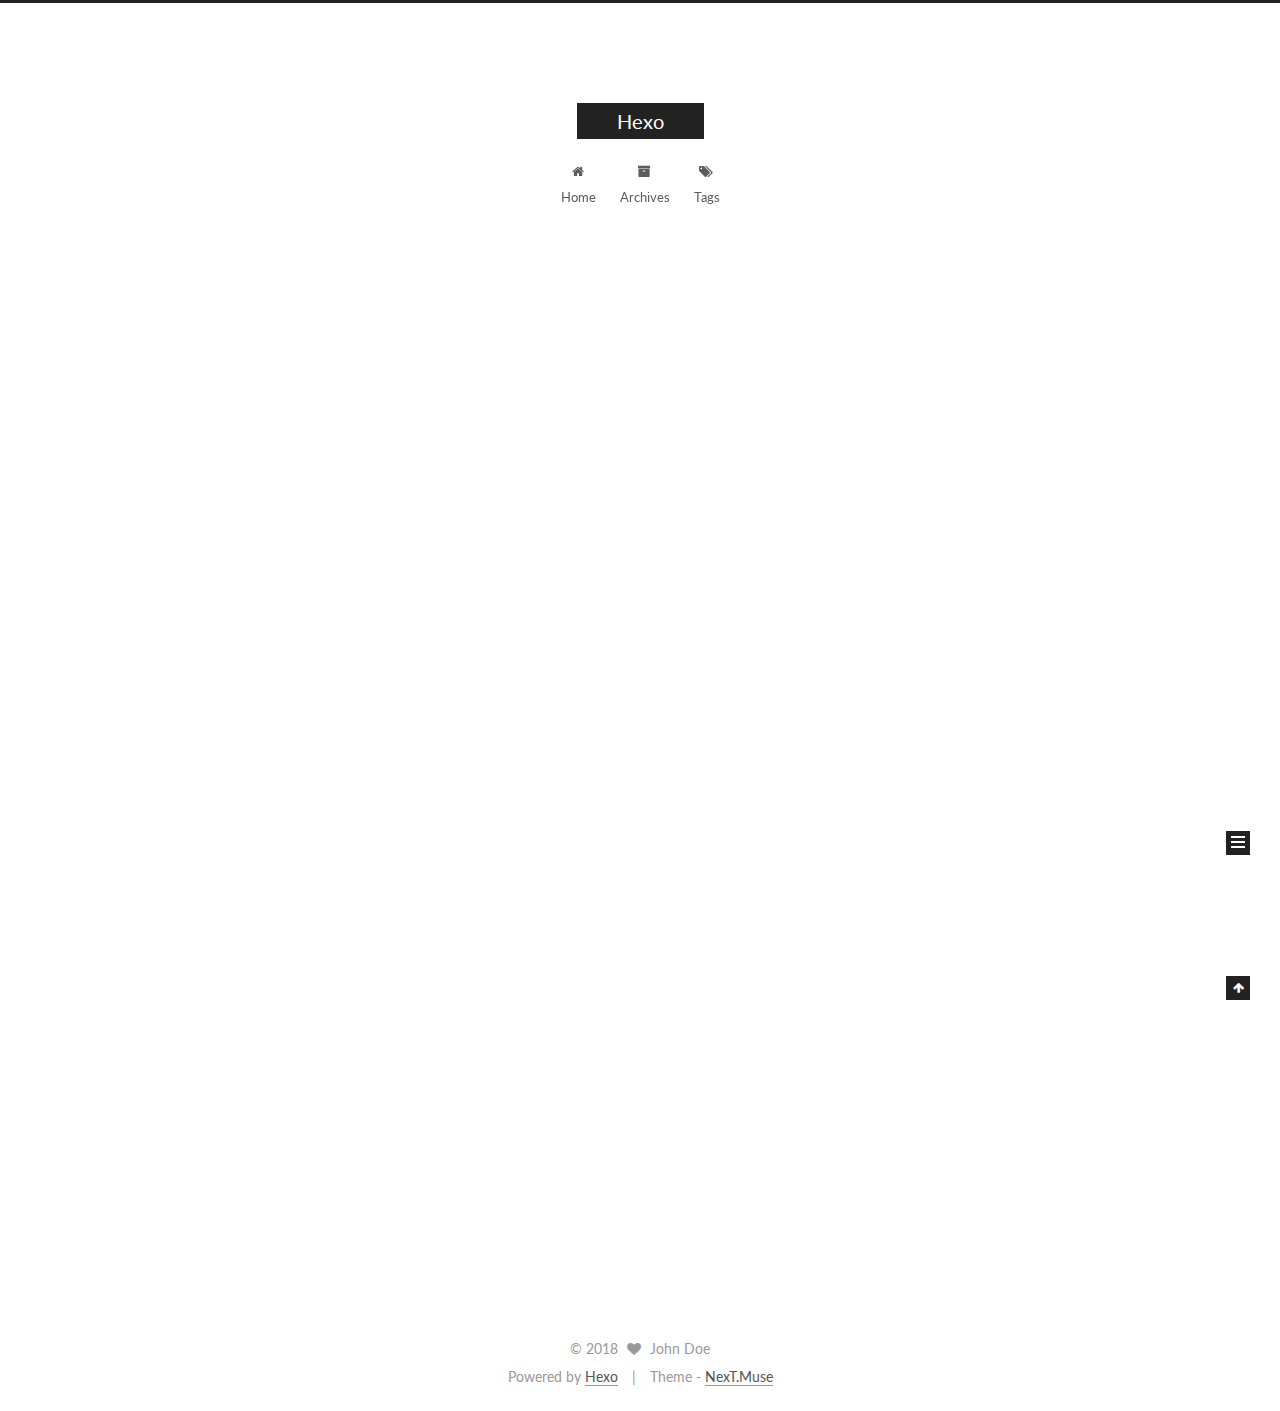
==== commit 8161a7b9: "Site updated: 2018-09-11 19:36:04" ====
--- a/index.html
+++ b/index.html
@@ -1,90 +1,337 @@
 <!DOCTYPE html>
-<html>
+
+
+
+  
+
+
+<html class="theme-next muse use-motion" lang="">
 <head>
-  <meta charset="utf-8">
-  
-
-  
-  <title>Hexo</title>
-  <meta name="viewport" content="width=device-width, initial-scale=1, maximum-scale=1">
-  <meta property="og:type" content="website">
+  <meta charset="UTF-8"/>
+<meta http-equiv="X-UA-Compatible" content="IE=edge" />
+<meta name="viewport" content="width=device-width, initial-scale=1, maximum-scale=1"/>
+<meta name="theme-color" content="#222">
+
+
+
+
+
+
+
+
+
+<meta http-equiv="Cache-Control" content="no-transform" />
+<meta http-equiv="Cache-Control" content="no-siteapp" />
+
+
+
+
+
+
+
+
+
+
+
+
+
+
+
+  
+  
+  <link href="/lib/fancybox/source/jquery.fancybox.css?v=2.1.5" rel="stylesheet" type="text/css" />
+
+
+
+
+  
+  
+  
+  
+
+  
+    
+    
+  
+
+  
+
+  
+
+  
+
+  
+
+  
+    
+    
+    <link href="//fonts.googleapis.com/css?family=Lato:300,300italic,400,400italic,700,700italic&subset=latin,latin-ext" rel="stylesheet" type="text/css">
+  
+
+
+
+
+
+
+<link href="/lib/font-awesome/css/font-awesome.min.css?v=4.6.2" rel="stylesheet" type="text/css" />
+
+<link href="/css/main.css?v=5.1.2" rel="stylesheet" type="text/css" />
+
+
+  <meta name="keywords" content="Hexo, NexT" />
+
+
+
+
+
+
+
+
+  <link rel="shortcut icon" type="image/x-icon" href="/favicon.ico?v=5.1.2" />
+
+
+
+
+
+
+<meta property="og:type" content="website">
 <meta property="og:title" content="Hexo">
 <meta property="og:url" content="http://yoursite.com/index.html">
 <meta property="og:site_name" content="Hexo">
 <meta property="og:locale" content="default">
 <meta name="twitter:card" content="summary">
 <meta name="twitter:title" content="Hexo">
-  
-    <link rel="alternate" href="/atom.xml" title="Hexo" type="application/atom+xml">
-  
-  
-    <link rel="icon" href="/favicon.png">
-  
-  
-    <link href="//fonts.googleapis.com/css?family=Source+Code+Pro" rel="stylesheet" type="text/css">
-  
-  <link rel="stylesheet" href="/css/style.css">
+
+
+
+<script type="text/javascript" id="hexo.configurations">
+  var NexT = window.NexT || {};
+  var CONFIG = {
+    root: '/',
+    scheme: 'Muse',
+    sidebar: {"position":"left","display":"post","offset":12,"offset_float":12,"b2t":false,"scrollpercent":false,"onmobile":false},
+    fancybox: true,
+    tabs: true,
+    motion: true,
+    duoshuo: {
+      userId: '0',
+      author: 'Author'
+    },
+    algolia: {
+      applicationID: '',
+      apiKey: '',
+      indexName: '',
+      hits: {"per_page":10},
+      labels: {"input_placeholder":"Search for Posts","hits_empty":"We didn't find any results for the search: ${query}","hits_stats":"${hits} results found in ${time} ms"}
+    }
+  };
+</script>
+
+
+
+  <link rel="canonical" href="http://yoursite.com/"/>
+
+
+
+
+
+  <title>Hexo</title>
+  
+
+
+
+
+
+
+
+
+
+
+
+
+
+
 </head>
 
-<body>
-  <div id="container">
-    <div id="wrap">
-      <header id="header">
-  <div id="banner"></div>
-  <div id="header-outer" class="outer">
-    <div id="header-title" class="inner">
-      <h1 id="logo-wrap">
-        <a href="/" id="logo">Hexo</a>
-      </h1>
-      
+<body itemscope itemtype="http://schema.org/WebPage" lang="default">
+
+  
+  
+    
+  
+
+  <div class="container sidebar-position-left 
+   page-home 
+ ">
+    <div class="headband"></div>
+
+    <header id="header" class="header" itemscope itemtype="http://schema.org/WPHeader">
+      <div class="header-inner"><div class="site-brand-wrapper">
+  <div class="site-meta ">
+    
+
+    <div class="custom-logo-site-title">
+      <a href="/"  class="brand" rel="start">
+        <span class="logo-line-before"><i></i></span>
+        <span class="site-title">Hexo</span>
+        <span class="logo-line-after"><i></i></span>
+      </a>
     </div>
-    <div id="header-inner" class="inner">
-      <nav id="main-nav">
-        <a id="main-nav-toggle" class="nav-icon"></a>
-        
-          <a class="main-nav-link" href="/">Home</a>
-        
-          <a class="main-nav-link" href="/archives">Archives</a>
-        
-      </nav>
-      <nav id="sub-nav">
-        
-          <a id="nav-rss-link" class="nav-icon" href="/atom.xml" title="RSS Feed"></a>
-        
-        <a id="nav-search-btn" class="nav-icon" title="Search"></a>
-      </nav>
-      <div id="search-form-wrap">
-        <form action="//google.com/search" method="get" accept-charset="UTF-8" class="search-form"><input type="search" name="q" class="search-form-input" placeholder="Search"><button type="submit" class="search-form-submit">&#xF002;</button><input type="hidden" name="sitesearch" value="http://yoursite.com"></form>
-      </div>
-    </div>
+      
+        <p class="site-subtitle"></p>
+      
   </div>
-</header>
-      <div class="outer">
-        <section id="main">
-  
-    <article id="post-hello-world" class="article article-type-post" itemscope itemprop="blogPost">
-  <div class="article-meta">
-    <a href="/2018/09/11/hello-world/" class="article-date">
-  <time datetime="2018-09-11T11:06:16.037Z" itemprop="datePublished">2018-09-11</time>
-</a>
-    
+
+  <div class="site-nav-toggle">
+    <button>
+      <span class="btn-bar"></span>
+      <span class="btn-bar"></span>
+      <span class="btn-bar"></span>
+    </button>
   </div>
-  <div class="article-inner">
-    
-    
-      <header class="article-header">
-        
-  
-    <h1 itemprop="name">
-      <a class="article-title" href="/2018/09/11/hello-world/">Hello World</a>
-    </h1>
-  
-
+</div>
+
+<nav class="site-nav">
+  
+
+  
+    <ul id="menu" class="menu">
+      
+        
+        <li class="menu-item menu-item-home">
+          <a href="/" rel="section">
+            
+              <i class="menu-item-icon fa fa-fw fa-home"></i> <br />
+            
+            Home
+          </a>
+        </li>
+      
+        
+        <li class="menu-item menu-item-archives">
+          <a href="/archives/" rel="section">
+            
+              <i class="menu-item-icon fa fa-fw fa-archive"></i> <br />
+            
+            Archives
+          </a>
+        </li>
+      
+        
+        <li class="menu-item menu-item-tags">
+          <a href="/tags/" rel="section">
+            
+              <i class="menu-item-icon fa fa-fw fa-tags"></i> <br />
+            
+            Tags
+          </a>
+        </li>
+      
+
+      
+    </ul>
+  
+
+  
+</nav>
+
+
+
+ </div>
+    </header>
+
+    <main id="main" class="main">
+      <div class="main-inner">
+        <div class="content-wrap">
+          <div id="content" class="content">
+            
+  <section id="posts" class="posts-expand">
+    
+      
+
+  
+
+  
+  
+  
+
+  <article class="post post-type-normal" itemscope itemtype="http://schema.org/Article">
+  
+  
+  
+  <div class="post-block">
+    <link itemprop="mainEntityOfPage" href="http://yoursite.com/2018/09/11/hello-world/">
+
+    <span hidden itemprop="author" itemscope itemtype="http://schema.org/Person">
+      <meta itemprop="name" content="John Doe">
+      <meta itemprop="description" content="">
+      <meta itemprop="image" content="/images/avatar.gif">
+    </span>
+
+    <span hidden itemprop="publisher" itemscope itemtype="http://schema.org/Organization">
+      <meta itemprop="name" content="Hexo">
+    </span>
+
+    
+      <header class="post-header">
+
+        
+        
+          <h1 class="post-title" itemprop="name headline">
+                
+                <a class="post-title-link" href="/2018/09/11/hello-world/" itemprop="url">Hello World</a></h1>
+        
+
+        <div class="post-meta">
+          <span class="post-time">
+            
+              <span class="post-meta-item-icon">
+                <i class="fa fa-calendar-o"></i>
+              </span>
+              
+                <span class="post-meta-item-text">Posted on</span>
+              
+              <time title="Post created" itemprop="dateCreated datePublished" datetime="2018-09-11T19:06:16+08:00">
+                2018-09-11
+              </time>
+            
+
+            
+
+            
+          </span>
+
+          
+
+          
+            
+          
+
+          
+          
+
+          
+
+          
+
+          
+
+        </div>
       </header>
     
-    <div class="article-entry" itemprop="articleBody">
-      
-        <p>Welcome to <a href="https://hexo.io/" target="_blank" rel="noopener">Hexo</a>! This is your very first post. Check <a href="https://hexo.io/docs/" target="_blank" rel="noopener">documentation</a> for more info. If you get any problems when using Hexo, you can find the answer in <a href="https://hexo.io/docs/troubleshooting.html" target="_blank" rel="noopener">troubleshooting</a> or you can ask me on <a href="https://github.com/hexojs/hexo/issues" target="_blank" rel="noopener">GitHub</a>.</p>
+
+    
+    
+    
+    <div class="post-body" itemprop="articleBody">
+
+      
+      
+
+      
+        
+          
+            <p>Welcome to <a href="https://hexo.io/" target="_blank" rel="noopener">Hexo</a>! This is your very first post. Check <a href="https://hexo.io/docs/" target="_blank" rel="noopener">documentation</a> for more info. If you get any problems when using Hexo, you can find the answer in <a href="https://hexo.io/docs/troubleshooting.html" target="_blank" rel="noopener">troubleshooting</a> or you can ask me on <a href="https://github.com/hexojs/hexo/issues" target="_blank" rel="noopener">GitHub</a>.</p>
 <h2 id="Quick-Start"><a href="#Quick-Start" class="headerlink" title="Quick Start"></a>Quick Start</h2><h3 id="Create-a-new-post"><a href="#Create-a-new-post" class="headerlink" title="Create a new post"></a>Create a new post</h3><figure class="highlight bash"><table><tr><td class="gutter"><pre><span class="line">1</span><br></pre></td><td class="code"><pre><span class="line">$ hexo new <span class="string">"My New Post"</span></span><br></pre></td></tr></table></figure>
 <p>More info: <a href="https://hexo.io/docs/writing.html" target="_blank" rel="noopener">Writing</a></p>
 <h3 id="Run-server"><a href="#Run-server" class="headerlink" title="Run server"></a>Run server</h3><figure class="highlight bash"><table><tr><td class="gutter"><pre><span class="line">1</span><br></pre></td><td class="code"><pre><span class="line">$ hexo server</span><br></pre></td></tr></table></figure>
@@ -94,91 +341,284 @@
 <h3 id="Deploy-to-remote-sites"><a href="#Deploy-to-remote-sites" class="headerlink" title="Deploy to remote sites"></a>Deploy to remote sites</h3><figure class="highlight bash"><table><tr><td class="gutter"><pre><span class="line">1</span><br></pre></td><td class="code"><pre><span class="line">$ hexo deploy</span><br></pre></td></tr></table></figure>
 <p>More info: <a href="https://hexo.io/docs/deployment.html" target="_blank" rel="noopener">Deployment</a></p>
 
+          
+        
       
     </div>
-    <footer class="article-footer">
-      <a data-url="http://yoursite.com/2018/09/11/hello-world/" data-id="cjlxm50uz0000gnv9k5fz85j1" class="article-share-link">Share</a>
-      
+    
+    
+    
+
+    
+
+    
+
+    
+
+    <footer class="post-footer">
+      
+
+      
+
+      
+
+      
+      
+        <div class="post-eof"></div>
       
     </footer>
   </div>
   
-</article>
-
-
-  
-
-
-</section>
-        
-          <aside id="sidebar">
-  
-    
-
-  
-    
-
-  
-    
-  
-    
-  <div class="widget-wrap">
-    <h3 class="widget-title">Archives</h3>
-    <div class="widget">
-      <ul class="archive-list"><li class="archive-list-item"><a class="archive-list-link" href="/archives/2018/09/">September 2018</a></li></ul>
+  
+  
+  </article>
+
+
+    
+  </section>
+
+  
+
+
+          </div>
+          
+
+
+          
+
+        </div>
+        
+          
+  
+  <div class="sidebar-toggle">
+    <div class="sidebar-toggle-line-wrap">
+      <span class="sidebar-toggle-line sidebar-toggle-line-first"></span>
+      <span class="sidebar-toggle-line sidebar-toggle-line-middle"></span>
+      <span class="sidebar-toggle-line sidebar-toggle-line-last"></span>
     </div>
   </div>
 
-
-  
-    
-  <div class="widget-wrap">
-    <h3 class="widget-title">Recent Posts</h3>
-    <div class="widget">
-      <ul>
-        
-          <li>
-            <a href="/2018/09/11/hello-world/">Hello World</a>
-          </li>
-        
-      </ul>
+  <aside id="sidebar" class="sidebar">
+    
+    <div class="sidebar-inner">
+
+      
+
+      
+
+      <section class="site-overview sidebar-panel sidebar-panel-active">
+        <div class="site-author motion-element" itemprop="author" itemscope itemtype="http://schema.org/Person">
+          <img class="site-author-image" itemprop="image"
+               src="/images/avatar.gif"
+               alt="John Doe" />
+          <p class="site-author-name" itemprop="name">John Doe</p>
+           
+              <p class="site-description motion-element" itemprop="description"></p>
+          
+        </div>
+        <nav class="site-state motion-element">
+
+          
+            <div class="site-state-item site-state-posts">
+              <a href="/archives/">
+                <span class="site-state-item-count">1</span>
+                <span class="site-state-item-name">posts</span>
+              </a>
+            </div>
+          
+
+          
+
+          
+
+        </nav>
+
+        
+
+        <div class="links-of-author motion-element">
+          
+        </div>
+
+        
+        
+
+        
+        
+
+        
+
+
+      </section>
+
+      
+
+      
+
     </div>
+  </aside>
+
+
+        
+      </div>
+    </main>
+
+    <footer id="footer" class="footer">
+      <div class="footer-inner">
+        <div class="copyright" >
+  
+  &copy; 
+  <span itemprop="copyrightYear">2018</span>
+  <span class="with-love">
+    <i class="fa fa-heart"></i>
+  </span>
+  <span class="author" itemprop="copyrightHolder">John Doe</span>
+</div>
+
+
+<div class="powered-by">
+  Powered by <a class="theme-link" href="https://hexo.io">Hexo</a>
+</div>
+
+<div class="theme-info">
+  Theme -
+  <a class="theme-link" href="https://github.com/iissnan/hexo-theme-next">
+    NexT.Muse
+  </a>
+</div>
+
+
+        
+
+        
+      </div>
+    </footer>
+
+    
+      <div class="back-to-top">
+        <i class="fa fa-arrow-up"></i>
+        
+      </div>
+    
+
   </div>
 
   
-</aside>
-        
-      </div>
-      <footer id="footer">
-  
-  <div class="outer">
-    <div id="footer-info" class="inner">
-      &copy; 2018 John Doe<br>
-      Powered by <a href="http://hexo.io/" target="_blank">Hexo</a>
-    </div>
-  </div>
-</footer>
-    </div>
-    <nav id="mobile-nav">
-  
-    <a href="/" class="mobile-nav-link">Home</a>
-  
-    <a href="/archives" class="mobile-nav-link">Archives</a>
-  
-</nav>
-    
-
-<script src="//ajax.googleapis.com/ajax/libs/jquery/2.0.3/jquery.min.js"></script>
-
-
-  <link rel="stylesheet" href="/fancybox/jquery.fancybox.css">
-  <script src="/fancybox/jquery.fancybox.pack.js"></script>
-
-
-<script src="/js/script.js"></script>
-
-
-
-  </div>
+
+<script type="text/javascript">
+  if (Object.prototype.toString.call(window.Promise) !== '[object Function]') {
+    window.Promise = null;
+  }
+</script>
+
+
+
+
+
+
+
+
+
+  
+
+
+
+
+
+
+
+
+
+
+
+
+  
+  <script type="text/javascript" src="/lib/jquery/index.js?v=2.1.3"></script>
+
+  
+  <script type="text/javascript" src="/lib/fastclick/lib/fastclick.min.js?v=1.0.6"></script>
+
+  
+  <script type="text/javascript" src="/lib/jquery_lazyload/jquery.lazyload.js?v=1.9.7"></script>
+
+  
+  <script type="text/javascript" src="/lib/velocity/velocity.min.js?v=1.2.1"></script>
+
+  
+  <script type="text/javascript" src="/lib/velocity/velocity.ui.min.js?v=1.2.1"></script>
+
+  
+  <script type="text/javascript" src="/lib/fancybox/source/jquery.fancybox.pack.js?v=2.1.5"></script>
+
+
+  
+
+
+  <script type="text/javascript" src="/js/src/utils.js?v=5.1.2"></script>
+
+  <script type="text/javascript" src="/js/src/motion.js?v=5.1.2"></script>
+
+
+
+  
+  
+
+  
+    <script type="text/javascript" src="/js/src/scrollspy.js?v=5.1.2"></script>
+<script type="text/javascript" src="/js/src/post-details.js?v=5.1.2"></script>
+
+  
+
+  
+
+
+  <script type="text/javascript" src="/js/src/bootstrap.js?v=5.1.2"></script>
+
+
+
+  
+
+
+  
+
+
+
+
+	
+
+
+
+
+
+  
+
+
+
+
+
+  
+
+
+
+
+
+
+  
+
+
+
+
+
+  
+
+  
+
+  
+
+  
+
+  
+
+  
+
 </body>
-</html>+</html>
--- a/css/main.css
+++ b/css/main.css
@@ -0,0 +1,2648 @@
+/* normalize.css v3.0.2 | MIT License | git.io/normalize */
+html {
+  font-family: sans-serif; /* 1 */
+  -ms-text-size-adjust: 100%; /* 2 */
+  -webkit-text-size-adjust: 100%; /* 2 */
+}
+body {
+  margin: 0;
+}
+article,
+aside,
+details,
+figcaption,
+figure,
+footer,
+header,
+hgroup,
+main,
+menu,
+nav,
+section,
+summary {
+  display: block;
+}
+audio,
+canvas,
+progress,
+video {
+  display: inline-block; /* 1 */
+  vertical-align: baseline; /* 2 */
+}
+audio:not([controls]) {
+  display: none;
+  height: 0;
+}
+[hidden],
+template {
+  display: none;
+}
+a {
+  background-color: transparent;
+}
+a:active,
+a:hover {
+  outline: 0;
+}
+abbr[title] {
+  border-bottom: 1px dotted;
+}
+b,
+strong {
+  font-weight: bold;
+}
+dfn {
+  font-style: italic;
+}
+h1 {
+  font-size: 2em;
+  margin: 0.67em 0;
+}
+mark {
+  background: #ff0;
+  color: #000;
+}
+small {
+  font-size: 80%;
+}
+sub,
+sup {
+  font-size: 75%;
+  line-height: 0;
+  position: relative;
+  vertical-align: baseline;
+}
+sup {
+  top: -0.5em;
+}
+sub {
+  bottom: -0.25em;
+}
+img {
+  border: 0;
+}
+svg:not(:root) {
+  overflow: hidden;
+}
+figure {
+  margin: 1em 40px;
+}
+hr {
+  -moz-box-sizing: content-box;
+  box-sizing: content-box;
+  height: 0;
+}
+pre {
+  overflow: auto;
+}
+code,
+kbd,
+pre,
+samp {
+  font-family: monospace, monospace;
+  font-size: 1em;
+}
+button,
+input,
+optgroup,
+select,
+textarea {
+  color: inherit; /* 1 */
+  font: inherit; /* 2 */
+  margin: 0; /* 3 */
+}
+button {
+  overflow: visible;
+}
+button,
+select {
+  text-transform: none;
+}
+button,
+html input[type="button"],
+input[type="reset"],
+input[type="submit"] {
+  -webkit-appearance: button; /* 2 */
+  cursor: pointer; /* 3 */
+}
+button[disabled],
+html input[disabled] {
+  cursor: default;
+}
+button::-moz-focus-inner,
+input::-moz-focus-inner {
+  border: 0;
+  padding: 0;
+}
+input {
+  line-height: normal;
+}
+input[type="checkbox"],
+input[type="radio"] {
+  box-sizing: border-box; /* 1 */
+  padding: 0; /* 2 */
+}
+input[type="number"]::-webkit-inner-spin-button,
+input[type="number"]::-webkit-outer-spin-button {
+  height: auto;
+}
+input[type="search"] {
+  -webkit-appearance: textfield; /* 1 */
+  -moz-box-sizing: content-box;
+  -webkit-box-sizing: content-box; /* 2 */
+  box-sizing: content-box;
+}
+input[type="search"]::-webkit-search-cancel-button,
+input[type="search"]::-webkit-search-decoration {
+  -webkit-appearance: none;
+}
+fieldset {
+  border: 1px solid #c0c0c0;
+  margin: 0 2px;
+  padding: 0.35em 0.625em 0.75em;
+}
+legend {
+  border: 0; /* 1 */
+  padding: 0; /* 2 */
+}
+textarea {
+  overflow: auto;
+}
+optgroup {
+  font-weight: bold;
+}
+table {
+  border-collapse: collapse;
+  border-spacing: 0;
+}
+td,
+th {
+  padding: 0;
+}
+::selection {
+  background: #262a30;
+  color: #fff;
+}
+body {
+  position: relative;
+  font-family: 'Lato', "PingFang SC", "Microsoft YaHei", sans-serif;
+  font-size: 14px;
+  line-height: 2;
+  color: #555;
+  background: #fff;
+}
+@media (max-width: 767px) {
+  body {
+    padding-right: 0 !important;
+  }
+}
+@media (min-width: 768px) and (max-width: 991px) {
+  body {
+    padding-right: 0 !important;
+  }
+}
+@media (min-width: 1600px) {
+  body {
+    font-size: 16px;
+  }
+}
+h1,
+h2,
+h3,
+h4,
+h5,
+h6 {
+  margin: 0;
+  padding: 0;
+  font-weight: bold;
+  line-height: 1.5;
+  font-family: 'Lato', "PingFang SC", "Microsoft YaHei", sans-serif;
+}
+h2,
+h3,
+h4,
+h5,
+h6 {
+  margin: 20px 0 15px;
+}
+h1 {
+  font-size: 22px;
+}
+@media (max-width: 767px) {
+  h1 {
+    font-size: 18px;
+  }
+}
+h2 {
+  font-size: 20px;
+}
+@media (max-width: 767px) {
+  h2 {
+    font-size: 16px;
+  }
+}
+h3 {
+  font-size: 18px;
+}
+@media (max-width: 767px) {
+  h3 {
+    font-size: 14px;
+  }
+}
+h4 {
+  font-size: 16px;
+}
+@media (max-width: 767px) {
+  h4 {
+    font-size: 12px;
+  }
+}
+h5 {
+  font-size: 14px;
+}
+@media (max-width: 767px) {
+  h5 {
+    font-size: 10px;
+  }
+}
+h6 {
+  font-size: 12px;
+}
+@media (max-width: 767px) {
+  h6 {
+    font-size: 8px;
+  }
+}
+p {
+  margin: 0 0 20px 0;
+}
+a {
+  color: #555;
+  text-decoration: none;
+  border-bottom: 1px solid #999;
+  word-wrap: break-word;
+}
+a:hover {
+  color: #222;
+  border-bottom-color: #222;
+}
+blockquote {
+  margin: 0;
+  padding: 0;
+}
+img {
+  display: block;
+  margin: auto;
+  max-width: 100%;
+  height: auto;
+}
+hr {
+  margin: 40px 0;
+  height: 3px;
+  border: none;
+  background-color: #ddd;
+  background-image: repeating-linear-gradient(-45deg, #fff, #fff 4px, transparent 4px, transparent 8px);
+}
+blockquote {
+  padding: 0 15px;
+  color: #666;
+  border-left: 4px solid #ddd;
+}
+blockquote cite::before {
+  content: "-";
+  padding: 0 5px;
+}
+dt {
+  font-weight: 700;
+}
+dd {
+  margin: 0;
+  padding: 0;
+}
+.text-left {
+  text-align: left;
+}
+.text-center {
+  text-align: center;
+}
+.text-right {
+  text-align: right;
+}
+.text-justify {
+  text-align: justify;
+}
+.text-nowrap {
+  white-space: nowrap;
+}
+.text-lowercase {
+  text-transform: lowercase;
+}
+.text-uppercase {
+  text-transform: uppercase;
+}
+.text-capitalize {
+  text-transform: capitalize;
+}
+.center-block {
+  display: block;
+  margin-left: auto;
+  margin-right: auto;
+}
+.clearfix:before,
+.clearfix:after {
+  content: " ";
+  display: table;
+}
+.clearfix:after {
+  clear: both;
+}
+.pullquote {
+  width: 45%;
+}
+.pullquote.left {
+  float: left;
+  margin-left: 5px;
+  margin-right: 10px;
+}
+.pullquote.right {
+  float: right;
+  margin-left: 10px;
+  margin-right: 5px;
+}
+.affix.affix.affix {
+  position: fixed;
+}
+.translation {
+  margin-top: -20px;
+  font-size: 14px;
+  color: #999;
+}
+.scrollbar-measure {
+  width: 100px;
+  height: 100px;
+  overflow: scroll;
+  position: absolute;
+  top: -9999px;
+}
+.use-motion .motion-element {
+  opacity: 0;
+}
+table {
+  margin: 20px 0;
+  width: 100%;
+  border-collapse: collapse;
+  border-spacing: 0;
+  border: 1px solid #ddd;
+  font-size: 14px;
+  table-layout: fixed;
+  word-wrap: break-all;
+}
+table>tbody>tr:nth-of-type(odd) {
+  background-color: #f9f9f9;
+}
+table>tbody>tr:hover {
+  background-color: #f5f5f5;
+}
+caption,
+th,
+td {
+  padding: 8px;
+  text-align: left;
+  vertical-align: middle;
+  font-weight: normal;
+}
+th,
+td {
+  border-bottom: 3px solid #ddd;
+  border-right: 1px solid #eee;
+}
+th {
+  padding-bottom: 10px;
+  font-weight: 700;
+}
+td {
+  border-bottom-width: 1px;
+}
+html,
+body {
+  height: 100%;
+}
+.container {
+  position: relative;
+  min-height: 100%;
+}
+.header-inner {
+  margin: 0 auto;
+  padding: 100px 0 70px;
+  width: 700px;
+}
+@media (min-width: 1600px) {
+  .container .header-inner {
+    width: 900px;
+  }
+}
+.main {
+  padding-bottom: 150px;
+}
+.main-inner {
+  margin: 0 auto;
+  width: 700px;
+}
+@media (min-width: 1600px) {
+  .container .main-inner {
+    width: 900px;
+  }
+}
+.footer {
+  position: absolute;
+  left: 0;
+  bottom: 0;
+  width: 100%;
+  min-height: 50px;
+}
+.footer-inner {
+  box-sizing: border-box;
+  margin: 20px auto;
+  width: 700px;
+}
+@media (min-width: 1600px) {
+  .container .footer-inner {
+    width: 900px;
+  }
+}
+pre,
+.highlight {
+  overflow: auto;
+  margin: 20px 0;
+  padding: 0;
+  font-size: 13px;
+  color: #4d4d4c;
+  background: #f7f7f7;
+  line-height: 1.6;
+}
+pre,
+code {
+  font-family: consolas, Menlo, "PingFang SC", "Microsoft YaHei", monospace;
+}
+code {
+  padding: 2px 4px;
+  word-wrap: break-word;
+  color: #555;
+  background: #eee;
+  border-radius: 3px;
+  font-size: 13px;
+}
+pre code {
+  padding: 0;
+  color: #4d4d4c;
+  background: none;
+  text-shadow: none;
+}
+.highlight {
+  border-radius: 1px;
+}
+.highlight pre {
+  border: none;
+  margin: 0;
+  padding: 10px 0;
+}
+.highlight table {
+  margin: 0;
+  width: auto;
+  border: none;
+}
+.highlight td {
+  border: none;
+  padding: 0;
+}
+.highlight figcaption {
+  font-size: 1em;
+  color: #4d4d4c;
+  line-height: 1em;
+  margin-bottom: 1em;
+}
+.highlight figcaption:before,
+.highlight figcaption:after {
+  content: " ";
+  display: table;
+}
+.highlight figcaption:after {
+  clear: both;
+}
+.highlight figcaption a {
+  float: right;
+  color: #4d4d4c;
+}
+.highlight figcaption a:hover {
+  border-bottom-color: #4d4d4c;
+}
+.highlight .gutter pre {
+  padding-left: 10px;
+  padding-right: 10px;
+  color: #869194;
+  text-align: right;
+  background-color: #eff2f3;
+}
+.highlight .code pre {
+  width: 100%;
+  padding-left: 10px;
+  padding-right: 10px;
+  background-color: #f7f7f7;
+}
+.highlight .line {
+  height: 20px;
+}
+.gutter {
+  -webkit-user-select: none;
+  -moz-user-select: none;
+  -ms-user-select: none;
+  user-select: none;
+}
+.gist table {
+  width: auto;
+}
+.gist table td {
+  border: none;
+}
+pre .deletion {
+  background: #fdd;
+}
+pre .addition {
+  background: #dfd;
+}
+pre .meta {
+  color: #8959a8;
+}
+pre .comment {
+  color: #8e908c;
+}
+pre .variable,
+pre .attribute,
+pre .tag,
+pre .regexp,
+pre .ruby .constant,
+pre .xml .tag .title,
+pre .xml .pi,
+pre .xml .doctype,
+pre .html .doctype,
+pre .css .id,
+pre .css .class,
+pre .css .pseudo {
+  color: #c82829;
+}
+pre .number,
+pre .preprocessor,
+pre .built_in,
+pre .literal,
+pre .params,
+pre .constant,
+pre .command {
+  color: #f5871f;
+}
+pre .ruby .class .title,
+pre .css .rules .attribute,
+pre .string,
+pre .value,
+pre .inheritance,
+pre .header,
+pre .ruby .symbol,
+pre .xml .cdata,
+pre .special,
+pre .number,
+pre .formula {
+  color: #718c00;
+}
+pre .title,
+pre .css .hexcolor {
+  color: #3e999f;
+}
+pre .function,
+pre .python .decorator,
+pre .python .title,
+pre .ruby .function .title,
+pre .ruby .title .keyword,
+pre .perl .sub,
+pre .javascript .title,
+pre .coffeescript .title {
+  color: #4271ae;
+}
+pre .keyword,
+pre .javascript .function {
+  color: #8959a8;
+}
+.full-image.full-image.full-image {
+  border: none;
+  max-width: 100%;
+  width: auto;
+  margin: 20px auto;
+}
+@media (min-width: 992px) {
+  .full-image.full-image.full-image {
+    max-width: none;
+    width: 110%;
+    margin: 25px -5%;
+  }
+}
+.blockquote-center,
+.page-home .post-type-quote blockquote,
+.page-post-detail .post-type-quote blockquote {
+  position: relative;
+  margin: 40px 0;
+  padding: 0;
+  border-left: none;
+  text-align: center;
+}
+.blockquote-center::before,
+.page-home .post-type-quote blockquote::before,
+.page-post-detail .post-type-quote blockquote::before,
+.blockquote-center::after,
+.page-home .post-type-quote blockquote::after,
+.page-post-detail .post-type-quote blockquote::after {
+  position: absolute;
+  content: ' ';
+  display: block;
+  width: 100%;
+  height: 24px;
+  opacity: 0.2;
+  background-repeat: no-repeat;
+  background-position: 0 -6px;
+  background-size: 22px 22px;
+}
+.blockquote-center::before,
+.page-home .post-type-quote blockquote::before,
+.page-post-detail .post-type-quote blockquote::before {
+  top: -20px;
+  background-image: url("../images/quote-l.svg");
+  border-top: 1px solid #ccc;
+}
+.blockquote-center::after,
+.page-home .post-type-quote blockquote::after,
+.page-post-detail .post-type-quote blockquote::after {
+  bottom: -20px;
+  background-image: url("../images/quote-r.svg");
+  border-bottom: 1px solid #ccc;
+  background-position: 100% 8px;
+}
+.blockquote-center p,
+.page-home .post-type-quote blockquote p,
+.page-post-detail .post-type-quote blockquote p,
+.blockquote-center div,
+.page-home .post-type-quote blockquote div,
+.page-post-detail .post-type-quote blockquote div {
+  text-align: center;
+}
+.post .post-body .group-picture img {
+  box-sizing: border-box;
+  padding: 0 3px;
+  border: none;
+}
+.post .group-picture-row {
+  overflow: hidden;
+  margin-top: 6px;
+}
+.post .group-picture-row:first-child {
+  margin-top: 0;
+}
+.post .group-picture-column {
+  float: left;
+}
+.page-post-detail .post-body .group-picture-column {
+  float: none;
+  margin-top: 10px;
+  width: auto !important;
+}
+.page-post-detail .post-body .group-picture-column img {
+  margin: 0 auto;
+}
+.page-archive .group-picture-container {
+  overflow: hidden;
+}
+.page-archive .group-picture-row {
+  float: left;
+}
+.page-archive .group-picture-row:first-child {
+  margin-top: 6px;
+}
+.page-archive .group-picture-column {
+  max-width: 150px;
+  max-height: 150px;
+}
+.post-body .note {
+  position: relative;
+  padding: 15px;
+  margin-bottom: 20px;
+  border: 1px solid #eee;
+  border-left-width: 5px;
+  border-radius: 3px;
+}
+.post-body .note h2,
+.post-body .note h3,
+.post-body .note h4,
+.post-body .note h5,
+.post-body .note h6 {
+  margin-top: 0;
+  margin-bottom: 0;
+  border-bottom: initial;
+  padding-top: 0 !important;
+}
+.post-body .note p:first-child,
+.post-body .note ul:first-child,
+.post-body .note ol:first-child,
+.post-body .note table:first-child,
+.post-body .note pre:first-child,
+.post-body .note blockquote:first-child {
+  margin-top: 0;
+}
+.post-body .note p:last-child,
+.post-body .note ul:last-child,
+.post-body .note ol:last-child,
+.post-body .note table:last-child,
+.post-body .note pre:last-child,
+.post-body .note blockquote:last-child {
+  margin-bottom: 0;
+}
+.post-body .note.default {
+  border-left-color: #777;
+}
+.post-body .note.default h2,
+.post-body .note.default h3,
+.post-body .note.default h4,
+.post-body .note.default h5,
+.post-body .note.default h6 {
+  color: #777;
+}
+.post-body .note.primary {
+  border-left-color: #6f42c1;
+}
+.post-body .note.primary h2,
+.post-body .note.primary h3,
+.post-body .note.primary h4,
+.post-body .note.primary h5,
+.post-body .note.primary h6 {
+  color: #6f42c1;
+}
+.post-body .note.info {
+  border-left-color: #428bca;
+}
+.post-body .note.info h2,
+.post-body .note.info h3,
+.post-body .note.info h4,
+.post-body .note.info h5,
+.post-body .note.info h6 {
+  color: #428bca;
+}
+.post-body .note.success {
+  border-left-color: #5cb85c;
+}
+.post-body .note.success h2,
+.post-body .note.success h3,
+.post-body .note.success h4,
+.post-body .note.success h5,
+.post-body .note.success h6 {
+  color: #5cb85c;
+}
+.post-body .note.warning {
+  border-left-color: #f0ad4e;
+}
+.post-body .note.warning h2,
+.post-body .note.warning h3,
+.post-body .note.warning h4,
+.post-body .note.warning h5,
+.post-body .note.warning h6 {
+  color: #f0ad4e;
+}
+.post-body .note.danger {
+  border-left-color: #d9534f;
+}
+.post-body .note.danger h2,
+.post-body .note.danger h3,
+.post-body .note.danger h4,
+.post-body .note.danger h5,
+.post-body .note.danger h6 {
+  color: #d9534f;
+}
+.post-body .label {
+  display: inline;
+  padding: 0 2px;
+  white-space: nowrap;
+}
+.post-body .label.default {
+  background-color: #f0f0f0;
+}
+.post-body .label.primary {
+  background-color: #efe6f7;
+}
+.post-body .label.info {
+  background-color: #e5f2f8;
+}
+.post-body .label.success {
+  background-color: #e7f4e9;
+}
+.post-body .label.warning {
+  background-color: #fcf6e1;
+}
+.post-body .label.danger {
+  background-color: #fae8eb;
+}
+.post-body .tabs {
+  position: relative;
+  display: block;
+  margin-bottom: 20px;
+  padding-top: 10px;
+}
+.post-body .tabs ul.nav-tabs {
+  margin: 0;
+  padding: 0;
+  display: flex;
+  margin-bottom: -1px;
+}
+@media (max-width: 413px) {
+  .post-body .tabs ul.nav-tabs {
+    display: block;
+    margin-bottom: 5px;
+  }
+}
+.post-body .tabs ul.nav-tabs li.tab {
+  list-style-type: none !important;
+  margin: 0 0.25em 0 0;
+  border-top: 3px solid transparent;
+  border-left: 1px solid transparent;
+  border-right: 1px solid transparent;
+}
+@media (max-width: 413px) {
+  .post-body .tabs ul.nav-tabs li.tab {
+    margin: initial;
+    border-top: 1px solid transparent;
+    border-left: 3px solid transparent;
+    border-right: 1px solid transparent;
+    border-bottom: 1px solid transparent;
+  }
+}
+.post-body .tabs ul.nav-tabs li.tab a {
+  outline: 0;
+  border-bottom: initial;
+  display: block;
+  line-height: 1.8em;
+  padding: 0.25em 0.75em;
+  transition-duration: 0.2s;
+  transition-timing-function: ease-out;
+  transition-delay: 0s;
+}
+.post-body .tabs ul.nav-tabs li.tab a i {
+  width: 1.285714285714286em;
+}
+.post-body .tabs ul.nav-tabs li.tab.active {
+  border-top: 3px solid #fc6423;
+  border-left: 1px solid #ddd;
+  border-right: 1px solid #ddd;
+  background-color: #fff;
+}
+@media (max-width: 413px) {
+  .post-body .tabs ul.nav-tabs li.tab.active {
+    border-top: 1px solid #ddd;
+    border-left: 3px solid #fc6423;
+    border-right: 1px solid #ddd;
+    border-bottom: 1px solid #ddd;
+  }
+}
+.post-body .tabs ul.nav-tabs li.tab.active a {
+  cursor: default;
+  color: #555;
+}
+.post-body .tabs .tab-content {
+  background-color: #fff;
+}
+.post-body .tabs .tab-content .tab-pane {
+  border: 1px solid #ddd;
+  padding: 20px 20px 0 20px;
+}
+.post-body .tabs .tab-content .tab-pane:not(.active) {
+  display: none !important;
+}
+.post-body .tabs .tab-content .tab-pane.active {
+  display: block !important;
+}
+.btn {
+  display: inline-block;
+  padding: 0 20px;
+  font-size: 14px;
+  color: #fff;
+  background: #222;
+  border: 2px solid #222;
+  text-decoration: none;
+  border-radius: 0;
+  transition-property: background-color;
+  transition-duration: 0.2s;
+  transition-timing-function: ease-in-out;
+  transition-delay: 0s;
+}
+.btn:hover,
+.post-button .btn:hover {
+  border-color: #222;
+  color: #222;
+  background: #fff;
+}
+.btn-bar {
+  display: block;
+  width: 22px;
+  height: 2px;
+  background: #555;
+  border-radius: 1px;
+}
+.btn-bar+.btn-bar {
+  margin-top: 4px;
+}
+.pagination {
+  margin: 120px 0 40px;
+  text-align: center;
+  border-top: 1px solid #eee;
+}
+.page-number-basic,
+.pagination .prev,
+.pagination .next,
+.pagination .page-number,
+.pagination .space {
+  display: inline-block;
+  position: relative;
+  top: -1px;
+  margin: 0 10px;
+  padding: 0 10px;
+  line-height: 30px;
+}
+@media (max-width: 767px) {
+  .page-number-basic,
+  .pagination .prev,
+  .pagination .next,
+  .pagination .page-number,
+  .pagination .space {
+    margin: 0 5px;
+  }
+}
+.pagination .prev,
+.pagination .next,
+.pagination .page-number {
+  border-bottom: 0;
+  border-top: 1px solid #eee;
+  transition-property: border-color;
+  transition-duration: 0.2s;
+  transition-timing-function: ease-in-out;
+  transition-delay: 0s;
+}
+.pagination .prev:hover,
+.pagination .next:hover,
+.pagination .page-number:hover {
+  border-top-color: #222;
+}
+.pagination .space {
+  padding: 0;
+  margin: 0;
+}
+.pagination .prev {
+  margin-left: 0;
+}
+.pagination .next {
+  margin-right: 0;
+}
+.pagination .page-number.current {
+  color: #fff;
+  background: #ccc;
+  border-top-color: #ccc;
+}
+@media (max-width: 767px) {
+  .pagination {
+    border-top: none;
+  }
+  .pagination .prev,
+  .pagination .next,
+  .pagination .page-number {
+    margin-bottom: 10px;
+    border-top: 0;
+    border-bottom: 1px solid #eee;
+  }
+  .pagination .prev:hover,
+  .pagination .next:hover,
+  .pagination .page-number:hover {
+    border-bottom-color: #222;
+  }
+}
+.comments {
+  margin: 60px 20px 0;
+}
+.tag-cloud {
+  text-align: center;
+}
+.tag-cloud a {
+  display: inline-block;
+  margin: 10px;
+}
+.back-to-top {
+  box-sizing: border-box;
+  position: fixed;
+  bottom: -100px;
+  right: 30px;
+  z-index: 1050;
+  padding: 0 6px;
+  width: 24px;
+  background: #222;
+  font-size: 12px;
+  opacity: 1;
+  color: #fff;
+  cursor: pointer;
+  text-align: center;
+  -webkit-transform: translateZ(0);
+  transition-property: bottom;
+  transition-duration: 0.2s;
+  transition-timing-function: ease-in-out;
+  transition-delay: 0s;
+}
+@media (min-width: 768px) and (max-width: 991px) {
+  .back-to-top {
+    display: none !important;
+  }
+}
+@media (max-width: 767px) {
+  .back-to-top {
+    display: none !important;
+  }
+}
+.back-to-top.back-to-top-on {
+  bottom: 19px;
+}
+.header {
+  background: transparent;
+}
+.header-inner {
+  position: relative;
+}
+.headband {
+  height: 3px;
+  background: #222;
+}
+.site-meta {
+  margin: 0;
+  text-align: center;
+}
+@media (max-width: 767px) {
+  .site-meta {
+    text-align: center;
+  }
+}
+.brand {
+  position: relative;
+  display: inline-block;
+  padding: 0 40px;
+  color: #fff;
+  background: #222;
+  border-bottom: none;
+}
+.brand:hover {
+  color: #fff;
+}
+.logo {
+  display: inline-block;
+  margin-right: 5px;
+  line-height: 36px;
+  vertical-align: top;
+}
+.site-title {
+  display: inline-block;
+  vertical-align: top;
+  line-height: 36px;
+  font-size: 20px;
+  font-weight: normal;
+  font-family: 'Lato', "PingFang SC", "Microsoft YaHei", sans-serif;
+}
+.site-subtitle {
+  margin-top: 10px;
+  font-size: 13px;
+  color: #999;
+}
+.use-motion .brand {
+  opacity: 0;
+}
+.use-motion .logo,
+.use-motion .site-title,
+.use-motion .site-subtitle {
+  opacity: 0;
+  position: relative;
+  top: -10px;
+}
+.site-nav-toggle {
+  display: none;
+  position: absolute;
+  top: 10px;
+  left: 10px;
+}
+@media (max-width: 767px) {
+  .site-nav-toggle {
+    display: block;
+  }
+}
+.site-nav-toggle button {
+  margin-top: 2px;
+  padding: 9px 10px;
+  background: transparent;
+  border: none;
+}
+@media (max-width: 767px) {
+  .site-nav {
+    display: none;
+    margin: 0 -10px;
+    padding: 0 10px;
+    clear: both;
+    border-top: 1px solid #ddd;
+  }
+}
+@media (min-width: 768px) and (max-width: 991px) {
+  .site-nav {
+    display: block !important;
+  }
+}
+@media (min-width: 992px) {
+  .site-nav {
+    display: block !important;
+  }
+}
+.menu {
+  margin-top: 20px;
+  padding-left: 0;
+  text-align: center;
+}
+.menu .menu-item {
+  display: inline-block;
+  margin: 0 10px;
+  list-style: none;
+}
+@media screen and (max-width: 767px) {
+  .menu .menu-item {
+    margin-top: 10px;
+  }
+}
+.menu .menu-item a {
+  display: block;
+  font-size: 13px;
+  line-height: inherit;
+  border-bottom: 1px solid transparent;
+  transition-property: border-color;
+  transition-duration: 0.2s;
+  transition-timing-function: ease-in-out;
+  transition-delay: 0s;
+}
+.menu .menu-item a:hover {
+  border-bottom-color: #222;
+}
+.menu .menu-item .fa {
+  margin-right: 5px;
+}
+.use-motion .menu-item {
+  opacity: 0;
+}
+.post-body {
+  font-family: 'Lato', "PingFang SC", "Microsoft YaHei", sans-serif;
+}
+@media (max-width: 767px) {
+  .post-body {
+    word-break: break-word;
+  }
+}
+.post-body .fancybox img {
+  display: block !important;
+  margin: 0 auto;
+  cursor: pointer;
+  cursor: zoom-in;
+  cursor: -webkit-zoom-in;
+}
+.post-body .image-caption,
+.post-body .figure .caption {
+  margin: 10px auto 15px;
+  text-align: center;
+  font-size: 14px;
+  color: #999;
+  font-weight: bold;
+  line-height: 1;
+}
+.post-sticky-flag {
+  display: inline-block;
+  font-size: 16px;
+  -ms-transform: rotate(30deg);
+  -webkit-transform: rotate(30deg);
+  -moz-transform: rotate(30deg);
+  -ms-transform: rotate(30deg);
+  -o-transform: rotate(30deg);
+  transform: rotate(30deg);
+}
+.posts-expand {
+  padding-top: 40px;
+}
+@media (max-width: 767px) {
+  .posts-expand {
+    margin: 0 20px;
+  }
+  .post-body pre {
+    padding: 10px;
+  }
+  .post-body pre .gutter pre {
+    padding-right: 10px;
+  }
+  .post-body .highlight {
+    margin-left: 0px;
+    margin-right: 0px;
+    padding: 0;
+  }
+  .post-body .highlight .gutter pre {
+    padding-right: 10px;
+  }
+}
+@media (min-width: 992px) {
+  .posts-expand .post-body {
+    text-align: justify;
+  }
+}
+.posts-expand .post-body h2,
+.posts-expand .post-body h3,
+.posts-expand .post-body h4,
+.posts-expand .post-body h5,
+.posts-expand .post-body h6 {
+  padding-top: 10px;
+}
+.posts-expand .post-body h2 .header-anchor,
+.posts-expand .post-body h3 .header-anchor,
+.posts-expand .post-body h4 .header-anchor,
+.posts-expand .post-body h5 .header-anchor,
+.posts-expand .post-body h6 .header-anchor {
+  float: right;
+  margin-left: 10px;
+  color: #ccc;
+  border-bottom-style: none;
+  visibility: hidden;
+}
+.posts-expand .post-body h2 .header-anchor:hover,
+.posts-expand .post-body h3 .header-anchor:hover,
+.posts-expand .post-body h4 .header-anchor:hover,
+.posts-expand .post-body h5 .header-anchor:hover,
+.posts-expand .post-body h6 .header-anchor:hover {
+  color: inherit;
+}
+.posts-expand .post-body h2:hover .header-anchor,
+.posts-expand .post-body h3:hover .header-anchor,
+.posts-expand .post-body h4:hover .header-anchor,
+.posts-expand .post-body h5:hover .header-anchor,
+.posts-expand .post-body h6:hover .header-anchor {
+  visibility: visible;
+}
+.posts-expand .post-body ul li {
+  list-style: circle;
+}
+.posts-expand .post-body img {
+  box-sizing: border-box;
+  margin: auto;
+  padding: 3px;
+  border: 1px solid #ddd;
+}
+.posts-expand .fancybox img {
+  margin: 0 auto;
+}
+@media (max-width: 767px) {
+  .posts-collapse {
+    margin: 0 20px;
+  }
+  .posts-collapse .post-title,
+  .posts-collapse .post-meta {
+    display: block;
+    width: auto;
+    text-align: left;
+  }
+}
+.posts-collapse {
+  position: relative;
+  z-index: 1010;
+  margin-left: 55px;
+}
+.posts-collapse::after {
+  content: " ";
+  position: absolute;
+  top: 20px;
+  left: 0;
+  margin-left: -2px;
+  width: 4px;
+  height: 100%;
+  background: #f5f5f5;
+  z-index: -1;
+}
+@media (max-width: 767px) {
+  .posts-collapse {
+    margin: 0 20px;
+  }
+}
+.posts-collapse .collection-title {
+  position: relative;
+  margin: 60px 0;
+}
+.posts-collapse .collection-title h1,
+.posts-collapse .collection-title h2 {
+  margin-left: 20px;
+}
+.posts-collapse .collection-title small {
+  color: #bbb;
+  margin-left: 5px;
+}
+.posts-collapse .collection-title::before {
+  content: " ";
+  position: absolute;
+  left: 0;
+  top: 50%;
+  margin-left: -4px;
+  margin-top: -4px;
+  width: 8px;
+  height: 8px;
+  background: #bbb;
+  border-radius: 50%;
+}
+.posts-collapse .post {
+  margin: 30px 0;
+}
+.posts-collapse .post-header {
+  position: relative;
+  transition-duration: 0.2s;
+  transition-timing-function: ease-in-out;
+  transition-delay: 0s;
+  transition-property: border;
+  border-bottom: 1px dashed #ccc;
+}
+.posts-collapse .post-header::before {
+  content: " ";
+  position: absolute;
+  left: 0;
+  top: 12px;
+  width: 6px;
+  height: 6px;
+  margin-left: -4px;
+  background: #bbb;
+  border-radius: 50%;
+  border: 1px solid #fff;
+  transition-duration: 0.2s;
+  transition-timing-function: ease-in-out;
+  transition-delay: 0s;
+  transition-property: background;
+}
+.posts-collapse .post-header:hover {
+  border-bottom-color: #666;
+}
+.posts-collapse .post-header:hover::before {
+  background: #222;
+}
+.posts-collapse .post-meta {
+  position: absolute;
+  font-size: 12px;
+  left: 20px;
+  top: 5px;
+}
+.posts-collapse .post-comments-count {
+  display: none;
+}
+.posts-collapse .post-title {
+  margin-left: 60px;
+  font-size: 16px;
+  font-weight: normal;
+  line-height: inherit;
+}
+.posts-collapse .post-title::after {
+  margin-left: 3px;
+  opacity: 0.6;
+}
+.posts-collapse .post-title a {
+  color: #666;
+  border-bottom: none;
+}
+.page-home .post-type-quote .post-header,
+.page-post-detail .post-type-quote .post-header,
+.page-home .post-type-quote .post-tags,
+.page-post-detail .post-type-quote .post-tags {
+  display: none;
+}
+.posts-expand .post-title {
+  font-size: 26px;
+  text-align: center;
+  word-break: break-word;
+  font-weight: 400;
+}
+@media (max-width: 767px) {
+  .posts-expand .post-title {
+    font-size: 22px;
+  }
+}
+.posts-expand .post-title-link {
+  display: inline-block;
+  position: relative;
+  color: #555;
+  border-bottom: none;
+  line-height: 1.2;
+  vertical-align: top;
+}
+.posts-expand .post-title-link::before {
+  content: "";
+  position: absolute;
+  width: 100%;
+  height: 2px;
+  bottom: 0;
+  left: 0;
+  background-color: #000;
+  visibility: hidden;
+  -webkit-transform: scaleX(0);
+  -moz-transform: scaleX(0);
+  -ms-transform: scaleX(0);
+  -o-transform: scaleX(0);
+  transform: scaleX(0);
+  transition-duration: 0.2s;
+  transition-timing-function: ease-in-out;
+  transition-delay: 0s;
+}
+.posts-expand .post-title-link:hover::before {
+  visibility: visible;
+  -webkit-transform: scaleX(1);
+  -moz-transform: scaleX(1);
+  -ms-transform: scaleX(1);
+  -o-transform: scaleX(1);
+  transform: scaleX(1);
+}
+.posts-expand .post-title-link .fa {
+  font-size: 16px;
+}
+.posts-expand .post-meta {
+  margin: 3px 0 60px 0;
+  color: #999;
+  font-family: 'Lato', "PingFang SC", "Microsoft YaHei", sans-serif;
+  font-size: 12px;
+  text-align: center;
+}
+.posts-expand .post-meta .post-category-list {
+  display: inline-block;
+  margin: 0;
+  padding: 3px;
+}
+.posts-expand .post-meta .post-category-list-link {
+  color: #999;
+}
+.posts-expand .post-meta .post-description {
+  font-size: 14px;
+  margin-top: 2px;
+}
+.post-wordcount {
+  display: inline-block;
+}
+.post-meta-divider {
+  margin: 0 0.5em;
+}
+.post-meta-item-icon {
+  margin-right: 3px;
+}
+@media (min-width: 768px) and (max-width: 991px) {
+  .post-meta-item-icon {
+    display: inline-block;
+  }
+}
+@media (max-width: 767px) {
+  .post-meta-item-icon {
+    display: inline-block;
+  }
+}
+@media (min-width: 768px) and (max-width: 991px) {
+  .post-meta-item-text {
+    display: none;
+  }
+}
+@media (max-width: 767px) {
+  .post-meta-item-text {
+    display: none;
+  }
+}
+@media (max-width: 767px) {
+  .posts-expand .post-comments-count {
+    display: none;
+  }
+}
+.post-button {
+  margin-top: 50px;
+}
+.post-button .btn {
+  color: #fff;
+  font-size: 14px;
+  background: #222;
+  border-radius: 0;
+  line-height: 2;
+  margin: 0 4px 8px 4px;
+}
+.post-button .fa-fw {
+  width: 1.285714285714286em;
+  text-align: left;
+}
+.posts-expand .post-tags {
+  margin-top: 40px;
+  text-align: center;
+}
+.posts-expand .post-tags a {
+  display: inline-block;
+  margin-right: 10px;
+  font-size: 13px;
+}
+.post-nav {
+  display: table;
+  margin-top: 15px;
+  width: 100%;
+  border-top: 1px solid #eee;
+}
+.post-nav-divider {
+  display: table-cell;
+  width: 10%;
+}
+.post-nav-item {
+  display: table-cell;
+  padding: 10px 0 0 0;
+  width: 45%;
+  vertical-align: top;
+}
+.post-nav-item a {
+  position: relative;
+  display: block;
+  line-height: 25px;
+  font-size: 14px;
+  color: #555;
+  border-bottom: none;
+}
+.post-nav-item a:hover {
+  color: #222;
+  border-bottom: none;
+}
+.post-nav-item a:active {
+  top: 2px;
+}
+.post-nav-item .fa {
+  position: absolute;
+  top: 8px;
+  left: 0;
+  font-size: 12px;
+}
+.post-nav-next a {
+  padding-left: 15px;
+}
+.post-nav-prev {
+  text-align: right;
+}
+.post-nav-prev a {
+  padding-right: 15px;
+}
+.post-nav-prev .fa {
+  right: 0;
+  left: auto;
+}
+.posts-expand .post-eof {
+  display: block;
+  margin: 80px auto 60px;
+  width: 8%;
+  height: 1px;
+  background: #ccc;
+  text-align: center;
+}
+.post:last-child .post-eof.post-eof.post-eof {
+  display: none;
+}
+.post-gallery {
+  display: table;
+  table-layout: fixed;
+  width: 100%;
+  border-collapse: separate;
+}
+.post-gallery-row {
+  display: table-row;
+}
+.post-gallery .post-gallery-img {
+  display: table-cell;
+  text-align: center;
+  vertical-align: middle;
+  border: none;
+}
+.post-gallery .post-gallery-img img {
+  max-width: 100%;
+  max-height: 100%;
+  border: none;
+}
+.fancybox-close,
+.fancybox-close:hover {
+  border: none;
+}
+.rtl.post-body p,
+.rtl.post-body a,
+.rtl.post-body h1,
+.rtl.post-body h2,
+.rtl.post-body h3,
+.rtl.post-body h4,
+.rtl.post-body h5,
+.rtl.post-body h6,
+.rtl.post-body li,
+.rtl.post-body ul,
+.rtl.post-body ol {
+  direction: rtl;
+  font-family: UKIJ Ekran;
+}
+.rtl.post-title {
+  font-family: UKIJ Ekran;
+}
+.sidebar {
+  position: fixed;
+  right: 0;
+  top: 0;
+  bottom: 0;
+  width: 0;
+  z-index: 1040;
+  box-shadow: inset 0 2px 6px #000;
+  background: #222;
+  -webkit-transform: translateZ(0);
+}
+.sidebar a {
+  color: #999;
+  border-bottom-color: #555;
+}
+.sidebar a:hover {
+  color: #eee;
+}
+@media (min-width: 768px) and (max-width: 991px) {
+  .sidebar {
+    display: none !important;
+  }
+}
+@media (max-width: 767px) {
+  .sidebar {
+    display: none !important;
+  }
+}
+.sidebar-inner {
+  position: relative;
+  padding: 20px 10px;
+  color: #999;
+  text-align: center;
+}
+.sidebar-toggle {
+  position: fixed;
+  right: 30px;
+  bottom: 45px;
+  width: 14px;
+  height: 14px;
+  padding: 5px;
+  background: #222;
+  line-height: 0;
+  z-index: 1050;
+  cursor: pointer;
+  -webkit-transform: translateZ(0);
+}
+@media (min-width: 768px) and (max-width: 991px) {
+  .sidebar-toggle {
+    display: none !important;
+  }
+}
+@media (max-width: 767px) {
+  .sidebar-toggle {
+    display: none !important;
+  }
+}
+.sidebar-toggle-line {
+  position: relative;
+  display: inline-block;
+  vertical-align: top;
+  height: 2px;
+  width: 100%;
+  background: #fff;
+  margin-top: 3px;
+}
+.sidebar-toggle-line:first-child {
+  margin-top: 0;
+}
+.site-author-image {
+  display: block;
+  margin: 0 auto;
+  padding: 2px;
+  max-width: 96px;
+  height: auto;
+  border: 2px solid #333;
+}
+.site-author-name {
+  margin: 5px 0 0;
+  text-align: center;
+  color: #f5f5f5;
+  font-weight: normal;
+}
+.site-description {
+  margin-top: 5px;
+  text-align: center;
+  font-size: 14px;
+  color: #999;
+}
+.site-state {
+  overflow: hidden;
+  line-height: 1.4;
+  white-space: nowrap;
+  text-align: center;
+}
+.site-state-item {
+  display: inline-block;
+  padding: 0 15px;
+  border-left: 1px solid #333;
+}
+.site-state-item:first-child {
+  border-left: none;
+}
+.site-state-item a {
+  border-bottom: none;
+}
+.site-state-item-count {
+  display: block;
+  text-align: center;
+  color: inherit;
+  font-weight: 600;
+  font-size: 18px;
+}
+.site-state-item-name {
+  font-size: 13px;
+  color: inherit;
+}
+.feed-link {
+  margin-top: 20px;
+}
+.feed-link a {
+  display: inline-block;
+  padding: 0 15px;
+  color: #fc6423;
+  border: 1px solid #fc6423;
+  border-radius: 4px;
+}
+.feed-link a i {
+  color: #fc6423;
+  font-size: 14px;
+}
+.feed-link a:hover {
+  color: #fff;
+  background: #fc6423;
+}
+.feed-link a:hover i {
+  color: #fff;
+}
+.links-of-author {
+  margin-top: 20px;
+  display: flex;
+  flex-wrap: wrap;
+  justify-content: center;
+}
+.links-of-author a {
+  display: inline-block;
+  vertical-align: middle;
+  margin-right: 10px;
+  margin-bottom: 10px;
+  border-bottom-color: #555;
+  font-size: 13px;
+}
+.links-of-author a:before {
+  display: inline-block;
+  vertical-align: middle;
+  margin-right: 3px;
+  content: " ";
+  width: 4px;
+  height: 4px;
+  border-radius: 50%;
+  background: #bfffff;
+}
+.links-of-blogroll {
+  font-size: 13px;
+}
+.links-of-blogroll-title {
+  margin-top: 20px;
+  font-size: 14px;
+  font-weight: 600;
+}
+.links-of-blogroll-list {
+  margin: 0;
+  padding: 0;
+  list-style: none;
+}
+.links-of-blogroll-item {
+  padding: 2px 10px;
+}
+.sidebar-nav {
+  margin: 0 0 20px;
+  padding-left: 0;
+}
+.sidebar-nav li {
+  display: inline-block;
+  cursor: pointer;
+  border-bottom: 1px solid transparent;
+  font-size: 14px;
+  color: #555;
+}
+.sidebar-nav li:hover {
+  color: #f5f5f5;
+}
+.page-post-detail .sidebar-nav-toc {
+  padding: 0 5px;
+}
+.page-post-detail .sidebar-nav-overview {
+  margin-left: 10px;
+}
+.sidebar-nav .sidebar-nav-active {
+  color: #87daff;
+  border-bottom-color: #87daff;
+}
+.sidebar-nav .sidebar-nav-active:hover {
+  color: #87daff;
+}
+.sidebar-panel {
+  display: none;
+}
+.sidebar-panel-active {
+  display: block;
+}
+.post-toc-empty {
+  font-size: 14px;
+  color: #666;
+}
+.post-toc-wrap {
+  overflow: hidden;
+}
+.post-toc {
+  overflow: auto;
+}
+.post-toc ol {
+  margin: 0;
+  padding: 0 2px 5px 10px;
+  text-align: left;
+  list-style: none;
+  font-size: 14px;
+}
+.post-toc ol > ol {
+  padding-left: 0;
+}
+.post-toc ol a {
+  transition-duration: 0.2s;
+  transition-timing-function: ease-in-out;
+  transition-delay: 0s;
+  transition-property: all;
+  color: #999;
+  border-bottom-color: #555;
+}
+.post-toc ol a:hover {
+  color: #ccc;
+  border-bottom-color: #ccc;
+}
+.post-toc .nav-item {
+  overflow: hidden;
+  text-overflow: ellipsis;
+  white-space: nowrap;
+  line-height: 1.8;
+}
+.post-toc .nav .nav-child {
+  display: none;
+}
+.post-toc .nav .active > .nav-child {
+  display: block;
+}
+.post-toc .nav .active-current > .nav-child {
+  display: block;
+}
+.post-toc .nav .active-current > .nav-child > .nav-item {
+  display: block;
+}
+.post-toc .nav .active > a {
+  color: #87daff;
+  border-bottom-color: #87daff;
+}
+.post-toc .nav .active-current > a {
+  color: #87daff;
+}
+.post-toc .nav .active-current > a:hover {
+  color: #87daff;
+}
+.footer {
+  font-size: 14px;
+  color: #999;
+}
+.footer img {
+  border: none;
+}
+.footer-inner {
+  text-align: center;
+}
+.with-love {
+  display: inline-block;
+  margin: 0 5px;
+}
+.powered-by,
+.theme-info {
+  display: inline-block;
+}
+.powered-by {
+  margin-right: 10px;
+}
+.powered-by::after {
+  content: "|";
+  padding-left: 10px;
+}
+.cc-license {
+  margin-top: 10px;
+  text-align: center;
+}
+.cc-license .cc-opacity {
+  opacity: 0.7;
+  border-bottom: none;
+}
+.cc-license .cc-opacity:hover {
+  opacity: 0.9;
+}
+.cc-license img {
+  display: inline-block;
+}
+.theme-next #ds-thread #ds-reset {
+  color: #555;
+}
+.theme-next #ds-thread #ds-reset .ds-replybox {
+  margin-bottom: 30px;
+}
+.theme-next #ds-thread #ds-reset .ds-replybox .ds-avatar,
+.theme-next #ds-reset .ds-avatar img {
+  box-shadow: none;
+}
+.theme-next #ds-thread #ds-reset .ds-textarea-wrapper {
+  border-color: #c7d4e1;
+  background: none;
+  border-top-right-radius: 3px;
+  border-top-left-radius: 3px;
+}
+.theme-next #ds-thread #ds-reset .ds-textarea-wrapper textarea {
+  height: 60px;
+}
+.theme-next #ds-reset .ds-rounded-top {
+  border-radius: 0;
+}
+.theme-next #ds-thread #ds-reset .ds-post-toolbar {
+  box-sizing: border-box;
+  border: 1px solid #c7d4e1;
+  background: #f6f8fa;
+}
+.theme-next #ds-thread #ds-reset .ds-post-options {
+  height: 40px;
+  border: none;
+  background: none;
+}
+.theme-next #ds-thread #ds-reset .ds-toolbar-buttons {
+  top: 11px;
+}
+.theme-next #ds-thread #ds-reset .ds-sync {
+  top: 5px;
+}
+.theme-next #ds-thread #ds-reset .ds-post-button {
+  top: 4px;
+  right: 5px;
+  width: 90px;
+  height: 30px;
+  border: 1px solid #c5ced7;
+  border-radius: 3px;
+  background-image: linear-gradient(#fbfbfc, #f5f7f9);
+  color: #60676d;
+}
+.theme-next #ds-thread #ds-reset .ds-post-button:hover {
+  background-position: 0 -30px;
+  color: #60676d;
+}
+.theme-next #ds-thread #ds-reset .ds-comments-info {
+  padding: 10px 0;
+}
+.theme-next #ds-thread #ds-reset .ds-sort {
+  display: none;
+}
+.theme-next #ds-thread #ds-reset li.ds-tab a.ds-current {
+  border: none;
+  background: #f6f8fa;
+  color: #60676d;
+}
+.theme-next #ds-thread #ds-reset li.ds-tab a.ds-current:hover {
+  background-color: #e9f0f7;
+  color: #60676d;
+}
+.theme-next #ds-thread #ds-reset li.ds-tab a {
+  border-radius: 2px;
+  padding: 5px;
+}
+.theme-next #ds-thread #ds-reset .ds-login-buttons p {
+  color: #999;
+  line-height: 36px;
+}
+.theme-next #ds-thread #ds-reset .ds-login-buttons .ds-service-list li {
+  height: 28px;
+}
+.theme-next #ds-thread #ds-reset .ds-service-list a {
+  background: none;
+  padding: 5px;
+  border: 1px solid;
+  border-radius: 3px;
+  text-align: center;
+}
+.theme-next #ds-thread #ds-reset .ds-service-list a:hover {
+  color: #fff;
+  background: #666;
+}
+.theme-next #ds-thread #ds-reset .ds-service-list .ds-weibo {
+  color: #fc9b00;
+  border-color: #fc9b00;
+}
+.theme-next #ds-thread #ds-reset .ds-service-list .ds-weibo:hover {
+  background: #fc9b00;
+}
+.theme-next #ds-thread #ds-reset .ds-service-list .ds-qq {
+  color: #60a3ec;
+  border-color: #60a3ec;
+}
+.theme-next #ds-thread #ds-reset .ds-service-list .ds-qq:hover {
+  background: #60a3ec;
+}
+.theme-next #ds-thread #ds-reset .ds-service-list .ds-renren {
+  color: #2e7ac4;
+  border-color: #2e7ac4;
+}
+.theme-next #ds-thread #ds-reset .ds-service-list .ds-renren:hover {
+  background: #2e7ac4;
+}
+.theme-next #ds-thread #ds-reset .ds-service-list .ds-douban {
+  color: #37994c;
+  border-color: #37994c;
+}
+.theme-next #ds-thread #ds-reset .ds-service-list .ds-douban:hover {
+  background: #37994c;
+}
+.theme-next #ds-thread #ds-reset .ds-service-list .ds-kaixin {
+  color: #fef20d;
+  border-color: #fef20d;
+}
+.theme-next #ds-thread #ds-reset .ds-service-list .ds-kaixin:hover {
+  background: #fef20d;
+}
+.theme-next #ds-thread #ds-reset .ds-service-list .ds-netease {
+  color: #f00;
+  border-color: #f00;
+}
+.theme-next #ds-thread #ds-reset .ds-service-list .ds-netease:hover {
+  background: #f00;
+}
+.theme-next #ds-thread #ds-reset .ds-service-list .ds-sohu {
+  color: #ffcb05;
+  border-color: #ffcb05;
+}
+.theme-next #ds-thread #ds-reset .ds-service-list .ds-sohu:hover {
+  background: #ffcb05;
+}
+.theme-next #ds-thread #ds-reset .ds-service-list .ds-baidu {
+  color: #2831e0;
+  border-color: #2831e0;
+}
+.theme-next #ds-thread #ds-reset .ds-service-list .ds-baidu:hover {
+  background: #2831e0;
+}
+.theme-next #ds-thread #ds-reset .ds-service-list .ds-google {
+  color: #166bec;
+  border-color: #166bec;
+}
+.theme-next #ds-thread #ds-reset .ds-service-list .ds-google:hover {
+  background: #166bec;
+}
+.theme-next #ds-thread #ds-reset .ds-service-list .ds-weixin {
+  color: #00ce0d;
+  border-color: #00ce0d;
+}
+.theme-next #ds-thread #ds-reset .ds-service-list .ds-weixin:hover {
+  background: #00ce0d;
+}
+.theme-next #ds-thread #ds-reset .ds-service-list .ds-more-services {
+  border: none;
+}
+.theme-next #ds-thread #ds-reset .ds-service-list .ds-more-services:hover {
+  background: none;
+}
+.theme-next #ds-reset .duoshuo-ua-admin {
+  display: inline-block;
+  color: #f00;
+}
+.theme-next #ds-reset .duoshuo-ua-platform,
+.theme-next #ds-reset .duoshuo-ua-browser {
+  color: #ccc;
+}
+.theme-next #ds-reset .duoshuo-ua-platform .fa,
+.theme-next #ds-reset .duoshuo-ua-browser .fa {
+  display: inline-block;
+  margin-right: 3px;
+}
+.theme-next #ds-reset .duoshuo-ua-separator {
+  display: inline-block;
+  margin-left: 5px;
+}
+.theme-next .this_ua {
+  background-color: #ccc !important;
+  border-radius: 4px;
+  padding: 0 5px !important;
+  margin: 1px 1px !important;
+  border: 1px solid #bbb !important;
+  color: #fff;
+  display: inline-block !important;
+}
+.theme-next .this_ua.admin {
+  background-color: #d9534f !important;
+  border-color: #d9534f !important;
+}
+.theme-next .this_ua.platform.iOS,
+.theme-next .this_ua.platform.Mac,
+.theme-next .this_ua.platform.Windows {
+  background-color: #39b3d7 !important;
+  border-color: #46b8da !important;
+}
+.theme-next .this_ua.platform.Linux {
+  background-color: #3a3a3a !important;
+  border-color: #1f1f1f !important;
+}
+.theme-next .this_ua.platform.Android {
+  background-color: #00c47d !important;
+  border-color: #01b171 !important;
+}
+.theme-next .this_ua.browser.Mobile,
+.theme-next .this_ua.browser.Chrome {
+  background-color: #5cb85c !important;
+  border-color: #4cae4c !important;
+}
+.theme-next .this_ua.browser.Firefox {
+  background-color: #f0ad4e !important;
+  border-color: #eea236 !important;
+}
+.theme-next .this_ua.browser.Maxthon,
+.theme-next .this_ua.browser.IE {
+  background-color: #428bca !important;
+  border-color: #357ebd !important;
+}
+.theme-next .this_ua.browser.baidu,
+.theme-next .this_ua.browser.UCBrowser,
+.theme-next .this_ua.browser.Opera {
+  background-color: #d9534f !important;
+  border-color: #d43f3a !important;
+}
+.theme-next .this_ua.browser.Android,
+.theme-next .this_ua.browser.QQBrowser {
+  background-color: #78ace9 !important;
+  border-color: #4cae4c !important;
+}
+.post-spread {
+  margin-top: 20px;
+  text-align: center;
+}
+.jiathis_style {
+  display: inline-block;
+}
+.jiathis_style a {
+  border: none;
+}
+.fa {
+  font-family: FontAwesome !important;
+}
+.post-spread {
+  margin-top: 20px;
+  text-align: center;
+}
+.bdshare-slide-button-box a {
+  border: none;
+}
+.bdsharebuttonbox {
+  display: inline-block;
+}
+.bdsharebuttonbox a {
+  border: none;
+}
+.local-search-pop-overlay {
+  position: fixed;
+  width: 100%;
+  height: 100%;
+  top: 0;
+  left: 0;
+  z-index: 2080;
+  background-color: rgba(0,0,0,0.3);
+}
+.local-search-popup {
+  display: none;
+  position: fixed;
+  top: 10%;
+  left: 50%;
+  margin-left: -350px;
+  width: 700px;
+  height: 80%;
+  padding: 0;
+  background: #fff;
+  color: #333;
+  z-index: 9999;
+  border-radius: 5px;
+}
+@media (max-width: 767px) {
+  .local-search-popup {
+    padding: 0;
+    top: 0;
+    left: 0;
+    margin: 0;
+    width: 100%;
+    height: 100%;
+    border-radius: 0;
+  }
+}
+.local-search-popup ul.search-result-list {
+  padding: 0;
+  margin: 0 5px;
+}
+.local-search-popup p.search-result {
+  border-bottom: 1px dashed #ccc;
+  padding: 5px 0;
+}
+.local-search-popup a.search-result-title {
+  font-weight: bold;
+  font-size: 16px;
+}
+.local-search-popup .search-keyword {
+  border-bottom: 1px dashed #f00;
+  font-weight: bold;
+  color: #f00;
+}
+.local-search-popup .local-search-header {
+  padding: 5px;
+  height: 36px;
+  background: #f5f5f5;
+  border-top-left-radius: 5px;
+  border-top-right-radius: 5px;
+}
+.local-search-popup #local-search-result {
+  overflow: auto;
+  position: relative;
+  padding: 5px 25px;
+  height: calc(100% - 55px);
+}
+.local-search-popup .local-search-input-wrapper {
+  display: inline-block;
+  width: calc(100% - 90px);
+  height: 36px;
+  line-height: 36px;
+  padding: 0 5px;
+}
+.local-search-popup .local-search-input-wrapper input {
+  padding: 8px 0;
+  height: 20px;
+  display: block;
+  width: 100%;
+  outline: none;
+  border: none;
+  background: transparent;
+  vertical-align: middle;
+}
+.local-search-popup .search-icon,
+.local-search-popup .popup-btn-close {
+  display: inline-block;
+  font-size: 18px;
+  color: #999;
+  height: 36px;
+  width: 18px;
+  padding-left: 10px;
+  padding-right: 10px;
+}
+.local-search-popup .search-icon {
+  float: left;
+}
+.local-search-popup .popup-btn-close {
+  border-left: 1px solid #eee;
+  float: right;
+  cursor: pointer;
+}
+.local-search-popup #no-result {
+  position: absolute;
+  left: 50%;
+  top: 50%;
+  -webkit-transform: translate(-50%, -50%);
+  -webkit-transform: translate(-50%, -50%);
+  -moz-transform: translate(-50%, -50%);
+  -ms-transform: translate(-50%, -50%);
+  -o-transform: translate(-50%, -50%);
+  transform: translate(-50%, -50%);
+  color: #ccc;
+}
+.site-uv,
+.site-pv,
+.page-pv {
+  display: inline-block;
+}
+.site-uv .busuanzi-value,
+.site-pv .busuanzi-value,
+.page-pv .busuanzi-value {
+  margin: 0 5px;
+}
+.site-uv {
+  margin-right: 10px;
+}
+.site-uv::after {
+  content: "|";
+  padding-left: 10px;
+}
+.use-motion .post {
+  opacity: 0;
+}
+.page-archive .archive-page-counter {
+  position: relative;
+  top: 3px;
+  left: 20px;
+}
+@media (max-width: 767px) {
+  .page-archive .archive-page-counter {
+    top: 5px;
+  }
+}
+.page-archive .posts-collapse .archive-move-on {
+  position: absolute;
+  top: 11px;
+  left: 0;
+  margin-left: -6px;
+  width: 10px;
+  height: 10px;
+  opacity: 0.5;
+  background: #555;
+  border: 1px solid #fff;
+  border-radius: 50%;
+}
+.category-all-page .category-all-title {
+  text-align: center;
+}
+.category-all-page .category-all {
+  margin-top: 20px;
+}
+.category-all-page .category-list {
+  margin: 0;
+  padding: 0;
+  list-style: none;
+}
+.category-all-page .category-list-item {
+  margin: 5px 10px;
+}
+.category-all-page .category-list-count {
+  color: #bbb;
+}
+.category-all-page .category-list-count:before {
+  display: inline;
+  content: " (";
+}
+.category-all-page .category-list-count:after {
+  display: inline;
+  content: ") ";
+}
+.category-all-page .category-list-child {
+  padding-left: 10px;
+}
+#schedule ul#event-list {
+  padding-left: 30px;
+}
+#schedule ul#event-list hr {
+  margin: 20px 0 45px 0 !important;
+  background: #222;
+}
+#schedule ul#event-list hr:after {
+  display: inline-block;
+  content: 'NOW';
+  background: #222;
+  color: #fff;
+  font-weight: bold;
+  text-align: right;
+  padding: 0 5px;
+}
+#schedule ul#event-list li.event {
+  margin: 20px 0px;
+  background: #f9f9f9;
+  padding-left: 10px;
+  min-height: 40px;
+}
+#schedule ul#event-list li.event h2.event-summary {
+  margin: 0;
+  padding-bottom: 3px;
+}
+#schedule ul#event-list li.event h2.event-summary:before {
+  display: inline-block;
+  font-family: FontAwesome;
+  font-size: 8px;
+  content: '\f111';
+  vertical-align: middle;
+  margin-right: 25px;
+  color: #bbb;
+}
+#schedule ul#event-list li.event span.event-relative-time {
+  display: inline-block;
+  font-size: 12px;
+  font-weight: 400;
+  padding-left: 12px;
+  color: #bbb;
+}
+#schedule ul#event-list li.event span.event-details {
+  display: block;
+  color: #bbb;
+  margin-left: 56px;
+  padding-top: 3px;
+  padding-bottom: 6px;
+  text-indent: -24px;
+  line-height: 18px;
+}
+#schedule ul#event-list li.event span.event-details:before {
+  text-indent: 0;
+  display: inline-block;
+  width: 14px;
+  font-family: FontAwesome;
+  text-align: center;
+  margin-right: 9px;
+  color: #bbb;
+}
+#schedule ul#event-list li.event span.event-details.event-location:before {
+  content: '\f041';
+}
+#schedule ul#event-list li.event span.event-details.event-duration:before {
+  content: '\f017';
+}
+#schedule ul#event-list li.event-past {
+  background: #fcfcfc;
+}
+#schedule ul#event-list li.event-past > * {
+  opacity: 0.6;
+}
+#schedule ul#event-list li.event-past h2.event-summary {
+  color: #bbb;
+}
+#schedule ul#event-list li.event-past h2.event-summary:before {
+  color: #dfdfdf;
+}
+#schedule ul#event-list li.event-now {
+  background: #222;
+  color: #fff;
+  padding: 15px 0 15px 10px;
+}
+#schedule ul#event-list li.event-now h2.event-summary:before {
+  -webkit-transform: scale(1.2);
+  -moz-transform: scale(1.2);
+  -ms-transform: scale(1.2);
+  -o-transform: scale(1.2);
+  transform: scale(1.2);
+  color: #fff;
+  animation: dot-flash 1s alternate infinite ease-in-out;
+}
+#schedule ul#event-list li.event-now * {
+  color: #fff !important;
+}
+@-moz-keyframes dot-flash {
+  from {
+    opacity: 1;
+    -webkit-transform: scale(1.1);
+    -moz-transform: scale(1.1);
+    -ms-transform: scale(1.1);
+    -o-transform: scale(1.1);
+    transform: scale(1.1);
+  }
+  to {
+    opacity: 0;
+    -webkit-transform: scale(1);
+    -moz-transform: scale(1);
+    -ms-transform: scale(1);
+    -o-transform: scale(1);
+    transform: scale(1);
+  }
+}
+@-webkit-keyframes dot-flash {
+  from {
+    opacity: 1;
+    -webkit-transform: scale(1.1);
+    -moz-transform: scale(1.1);
+    -ms-transform: scale(1.1);
+    -o-transform: scale(1.1);
+    transform: scale(1.1);
+  }
+  to {
+    opacity: 0;
+    -webkit-transform: scale(1);
+    -moz-transform: scale(1);
+    -ms-transform: scale(1);
+    -o-transform: scale(1);
+    transform: scale(1);
+  }
+}
+@-o-keyframes dot-flash {
+  from {
+    opacity: 1;
+    -webkit-transform: scale(1.1);
+    -moz-transform: scale(1.1);
+    -ms-transform: scale(1.1);
+    -o-transform: scale(1.1);
+    transform: scale(1.1);
+  }
+  to {
+    opacity: 0;
+    -webkit-transform: scale(1);
+    -moz-transform: scale(1);
+    -ms-transform: scale(1);
+    -o-transform: scale(1);
+    transform: scale(1);
+  }
+}
+@keyframes dot-flash {
+  from {
+    opacity: 1;
+    -webkit-transform: scale(1.1);
+    -moz-transform: scale(1.1);
+    -ms-transform: scale(1.1);
+    -o-transform: scale(1.1);
+    transform: scale(1.1);
+  }
+  to {
+    opacity: 0;
+    -webkit-transform: scale(1);
+    -moz-transform: scale(1);
+    -ms-transform: scale(1);
+    -o-transform: scale(1);
+    transform: scale(1);
+  }
+}
+.page-post-detail .sidebar-toggle-line {
+  background: #87daff;
+}
+.page-post-detail .comments {
+  overflow: hidden;
+}
+@media (max-width: 767px) {
+  .header-inner,
+  .container .main-inner,
+  .footer-inner {
+    width: auto;
+  }
+}
+embed {
+  display: block;
+  margin: 0px auto 25px auto;
+}
+.custom-logo .site-meta-headline {
+  text-align: center;
+}
+.custom-logo .brand {
+  background: none;
+}
+.custom-logo .site-title {
+  margin: 10px auto 0;
+  font-size: 24px;
+  color: #222;
+}
+.custom-logo .site-title a {
+  border: none;
+}
+.custom-logo-image {
+  margin: 0 auto;
+  padding: 5px;
+  max-width: 150px;
+  background: #fff;
+}
+@media (max-width: 767px) {
+  .site-nav {
+    position: absolute;
+    left: 0;
+    top: 52px;
+    margin: 0;
+    width: 100%;
+    padding: 0;
+    background: #fff;
+    border-bottom: 1px solid #ddd;
+    z-index: 1;
+  }
+}
+@media (max-width: 767px) {
+  .menu {
+    text-align: left;
+  }
+}
+@media (max-width: 767px) {
+  .menu .menu-item {
+    display: block;
+    margin: 0 10px;
+    vertical-align: top;
+  }
+}
+@media (max-width: 767px) {
+  .menu .menu-item br {
+    display: none;
+  }
+}
+@media (max-width: 767px) {
+  .menu .menu-item a {
+    padding: 5px 10px;
+  }
+}
+.menu .menu-item .fa {
+  margin-right: 0;
+}
+.site-search form {
+  display: none;
+}
+.links-of-blogroll-inline .links-of-blogroll-item {
+  display: inline-block;
+}
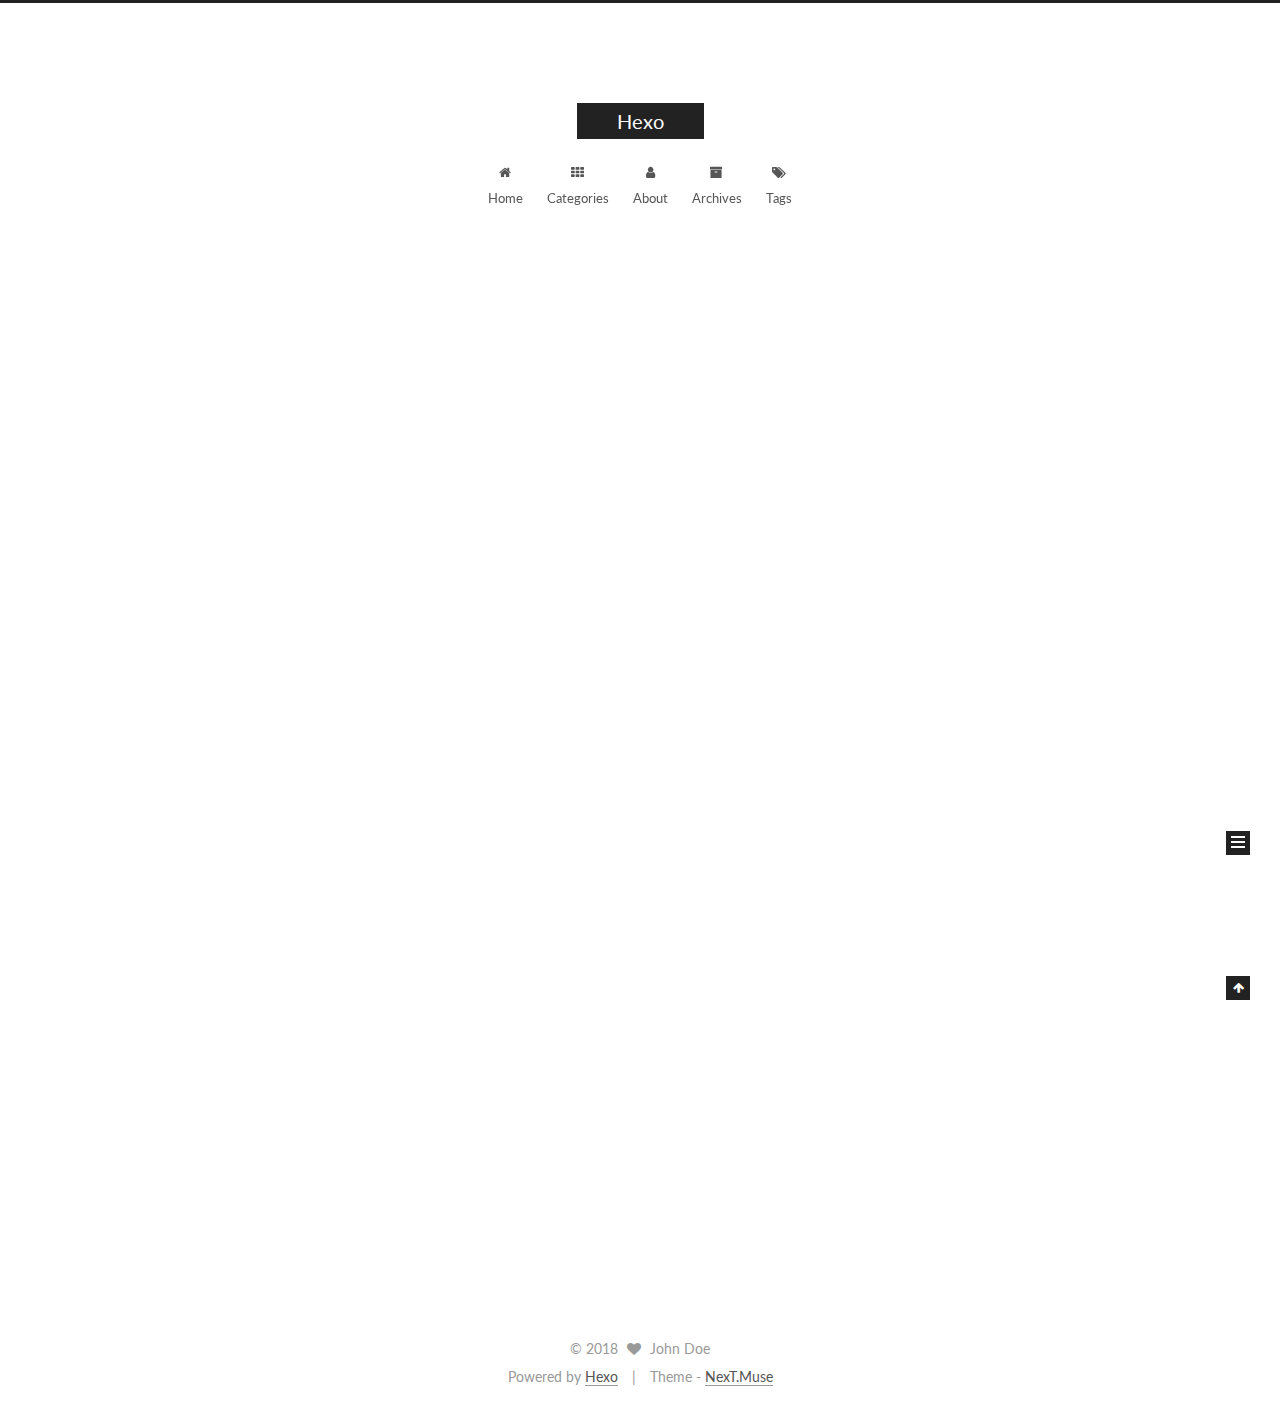
==== commit b6731821: "Site updated: 2018-09-11 20:00:25" ====
--- a/index.html
+++ b/index.html
@@ -5,7 +5,7 @@
   
 
 
-<html class="theme-next muse use-motion" lang="">
+<html class="theme-next muse use-motion" lang="zb-Hans">
 <head>
   <meta charset="UTF-8"/>
 <meta http-equiv="X-UA-Compatible" content="IE=edge" />
@@ -98,7 +98,7 @@
 <meta property="og:title" content="Hexo">
 <meta property="og:url" content="http://yoursite.com/index.html">
 <meta property="og:site_name" content="Hexo">
-<meta property="og:locale" content="default">
+<meta property="og:locale" content="zb-Hans">
 <meta name="twitter:card" content="summary">
 <meta name="twitter:title" content="Hexo">
 
@@ -153,7 +153,7 @@
 
 </head>
 
-<body itemscope itemtype="http://schema.org/WebPage" lang="default">
+<body itemscope itemtype="http://schema.org/WebPage" lang="zb-Hans">
 
   
   
@@ -204,6 +204,26 @@
               <i class="menu-item-icon fa fa-fw fa-home"></i> <br />
             
             Home
+          </a>
+        </li>
+      
+        
+        <li class="menu-item menu-item-categories">
+          <a href="/categories/" rel="section">
+            
+              <i class="menu-item-icon fa fa-fw fa-th"></i> <br />
+            
+            Categories
+          </a>
+        </li>
+      
+        
+        <li class="menu-item menu-item-about">
+          <a href="/about/" rel="section">
+            
+              <i class="menu-item-icon fa fa-fw fa-user"></i> <br />
+            
+            About
           </a>
         </li>
       
--- a/css/main.css
+++ b/css/main.css
@@ -1807,7 +1807,7 @@
   width: 4px;
   height: 4px;
   border-radius: 50%;
-  background: #bfffff;
+  background: #f5ffff;
 }
 .links-of-blogroll {
   font-size: 13px;
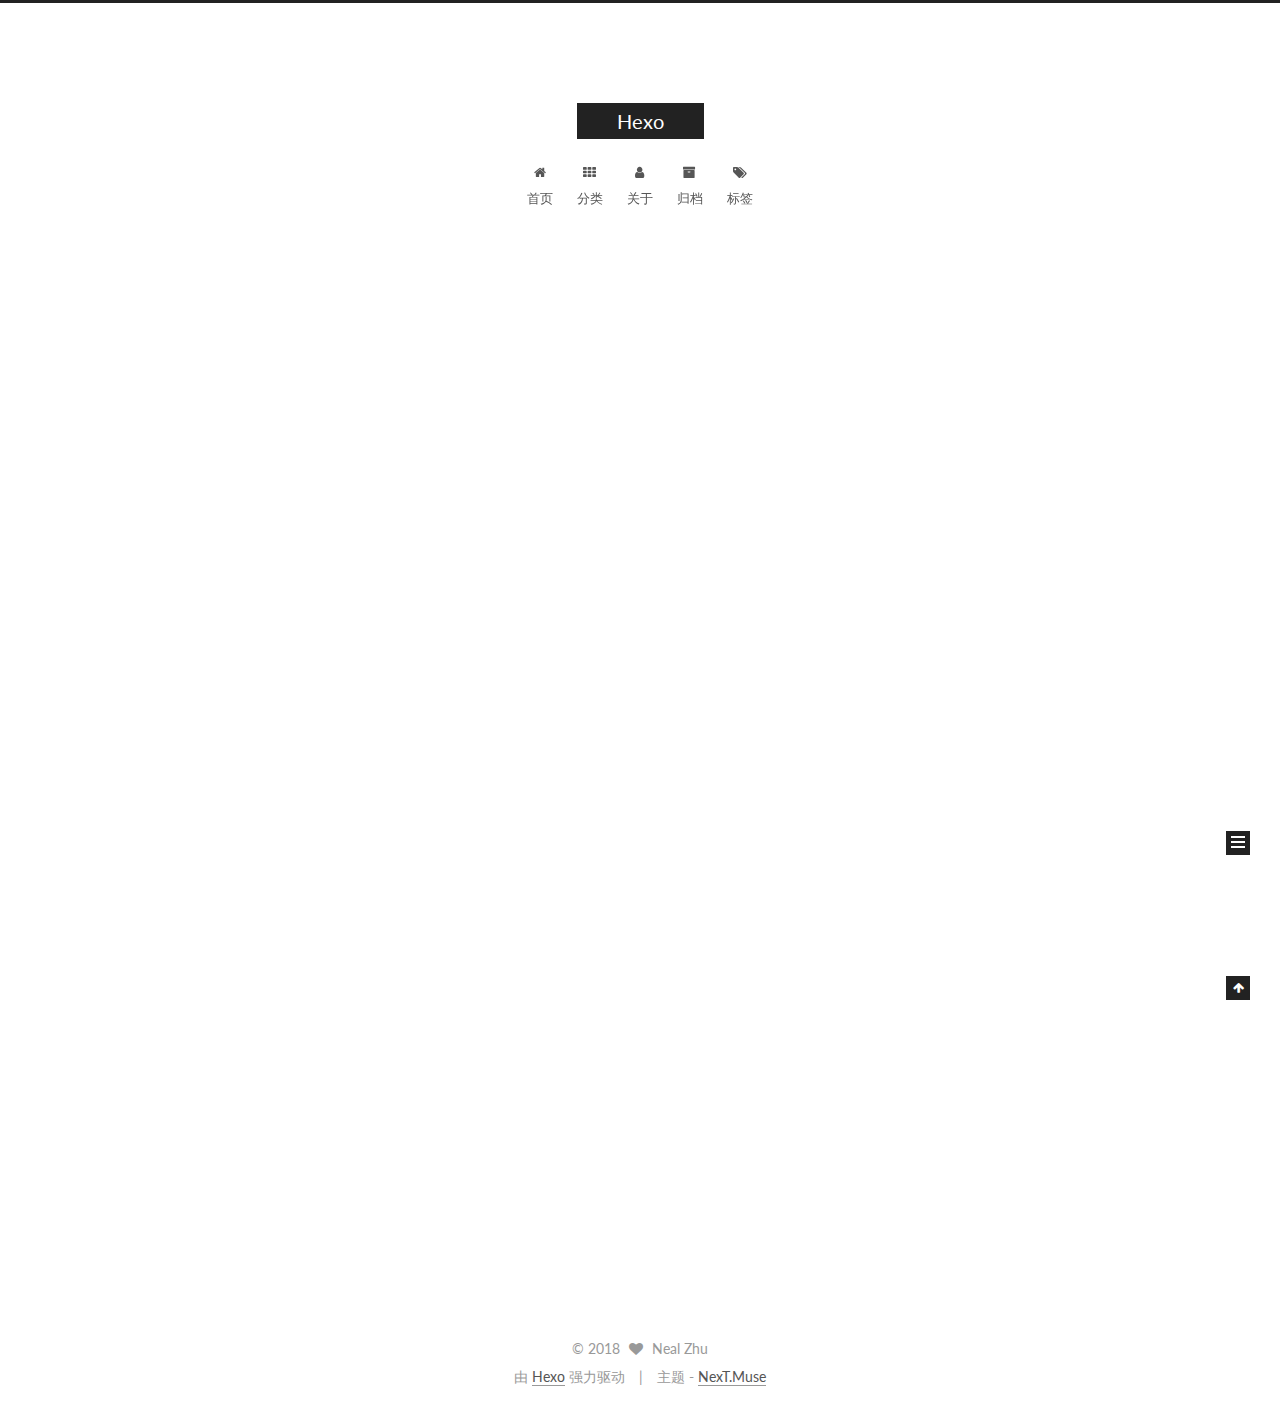
==== commit 196bb78f: "Site updated: 2018-09-11 20:14:27" ====
--- a/index.html
+++ b/index.html
@@ -5,7 +5,7 @@
   
 
 
-<html class="theme-next muse use-motion" lang="zb-Hans">
+<html class="theme-next muse use-motion" lang="zh-Hans">
 <head>
   <meta charset="UTF-8"/>
 <meta http-equiv="X-UA-Compatible" content="IE=edge" />
@@ -98,7 +98,7 @@
 <meta property="og:title" content="Hexo">
 <meta property="og:url" content="http://yoursite.com/index.html">
 <meta property="og:site_name" content="Hexo">
-<meta property="og:locale" content="zb-Hans">
+<meta property="og:locale" content="zh-Hans">
 <meta name="twitter:card" content="summary">
 <meta name="twitter:title" content="Hexo">
 
@@ -115,7 +115,7 @@
     motion: true,
     duoshuo: {
       userId: '0',
-      author: 'Author'
+      author: '博主'
     },
     algolia: {
       applicationID: '',
@@ -153,7 +153,7 @@
 
 </head>
 
-<body itemscope itemtype="http://schema.org/WebPage" lang="zb-Hans">
+<body itemscope itemtype="http://schema.org/WebPage" lang="zh-Hans">
 
   
   
@@ -203,7 +203,7 @@
             
               <i class="menu-item-icon fa fa-fw fa-home"></i> <br />
             
-            Home
+            首页
           </a>
         </li>
       
@@ -213,7 +213,7 @@
             
               <i class="menu-item-icon fa fa-fw fa-th"></i> <br />
             
-            Categories
+            分类
           </a>
         </li>
       
@@ -223,7 +223,7 @@
             
               <i class="menu-item-icon fa fa-fw fa-user"></i> <br />
             
-            About
+            关于
           </a>
         </li>
       
@@ -233,7 +233,7 @@
             
               <i class="menu-item-icon fa fa-fw fa-archive"></i> <br />
             
-            Archives
+            归档
           </a>
         </li>
       
@@ -243,7 +243,7 @@
             
               <i class="menu-item-icon fa fa-fw fa-tags"></i> <br />
             
-            Tags
+            标签
           </a>
         </li>
       
@@ -283,7 +283,7 @@
     <link itemprop="mainEntityOfPage" href="http://yoursite.com/2018/09/11/hello-world/">
 
     <span hidden itemprop="author" itemscope itemtype="http://schema.org/Person">
-      <meta itemprop="name" content="John Doe">
+      <meta itemprop="name" content="Neal Zhu">
       <meta itemprop="description" content="">
       <meta itemprop="image" content="/images/avatar.gif">
     </span>
@@ -309,9 +309,9 @@
                 <i class="fa fa-calendar-o"></i>
               </span>
               
-                <span class="post-meta-item-text">Posted on</span>
+                <span class="post-meta-item-text">发表于</span>
               
-              <time title="Post created" itemprop="dateCreated datePublished" datetime="2018-09-11T19:06:16+08:00">
+              <time title="创建于" itemprop="dateCreated datePublished" datetime="2018-09-11T19:06:16+08:00">
                 2018-09-11
               </time>
             
@@ -430,8 +430,8 @@
         <div class="site-author motion-element" itemprop="author" itemscope itemtype="http://schema.org/Person">
           <img class="site-author-image" itemprop="image"
                src="/images/avatar.gif"
-               alt="John Doe" />
-          <p class="site-author-name" itemprop="name">John Doe</p>
+               alt="Neal Zhu" />
+          <p class="site-author-name" itemprop="name">Neal Zhu</p>
            
               <p class="site-description motion-element" itemprop="description"></p>
           
@@ -442,7 +442,7 @@
             <div class="site-state-item site-state-posts">
               <a href="/archives/">
                 <span class="site-state-item-count">1</span>
-                <span class="site-state-item-name">posts</span>
+                <span class="site-state-item-name">日志</span>
               </a>
             </div>
           
@@ -491,16 +491,16 @@
   <span class="with-love">
     <i class="fa fa-heart"></i>
   </span>
-  <span class="author" itemprop="copyrightHolder">John Doe</span>
+  <span class="author" itemprop="copyrightHolder">Neal Zhu</span>
 </div>
 
 
 <div class="powered-by">
-  Powered by <a class="theme-link" href="https://hexo.io">Hexo</a>
+  由 <a class="theme-link" href="https://hexo.io">Hexo</a> 强力驱动
 </div>
 
 <div class="theme-info">
-  Theme -
+  主题 -
   <a class="theme-link" href="https://github.com/iissnan/hexo-theme-next">
     NexT.Muse
   </a>
--- a/css/main.css
+++ b/css/main.css
@@ -1807,7 +1807,7 @@
   width: 4px;
   height: 4px;
   border-radius: 50%;
-  background: #f5ffff;
+  background: #61ffb8;
 }
 .links-of-blogroll {
   font-size: 13px;
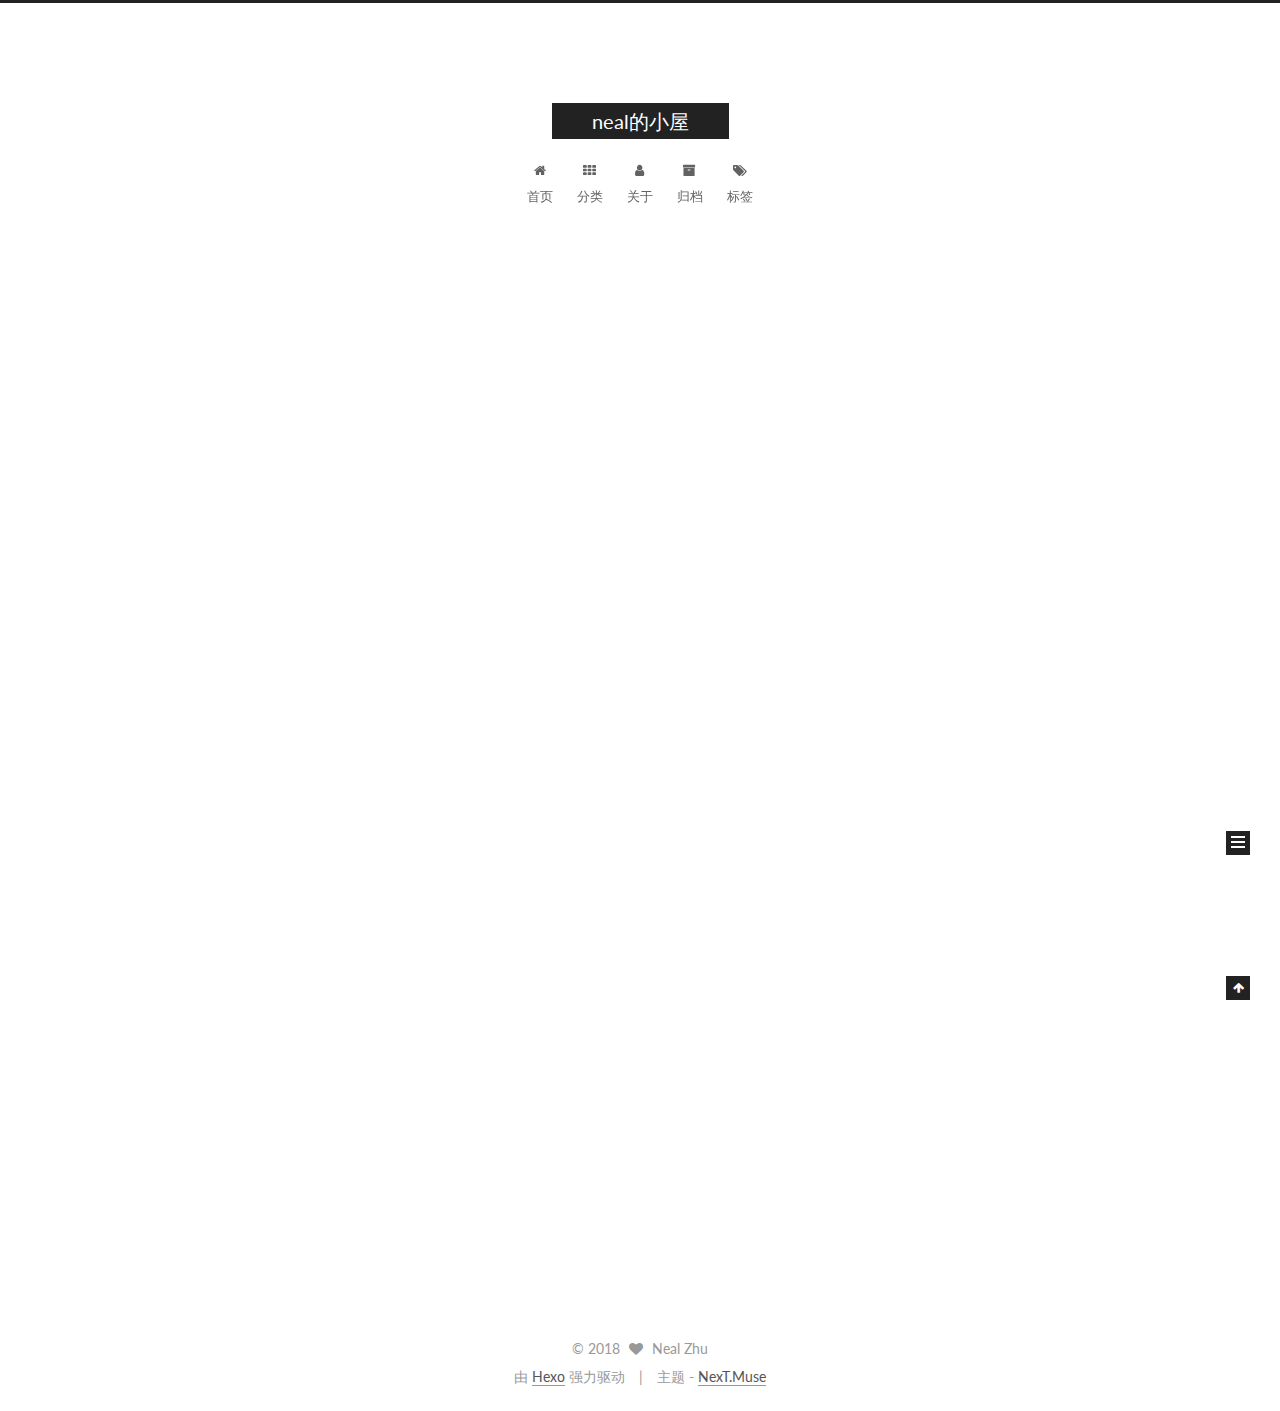
==== commit 1e63ffef: "Site updated: 2018-09-11 20:17:37" ====
--- a/index.html
+++ b/index.html
@@ -95,12 +95,12 @@
 
 
 <meta property="og:type" content="website">
-<meta property="og:title" content="Hexo">
+<meta property="og:title" content="neal的小屋">
 <meta property="og:url" content="http://yoursite.com/index.html">
-<meta property="og:site_name" content="Hexo">
+<meta property="og:site_name" content="neal的小屋">
 <meta property="og:locale" content="zh-Hans">
 <meta name="twitter:card" content="summary">
-<meta name="twitter:title" content="Hexo">
+<meta name="twitter:title" content="neal的小屋">
 
 
 
@@ -135,7 +135,7 @@
 
 
 
-  <title>Hexo</title>
+  <title>neal的小屋</title>
   
 
 
@@ -173,7 +173,7 @@
     <div class="custom-logo-site-title">
       <a href="/"  class="brand" rel="start">
         <span class="logo-line-before"><i></i></span>
-        <span class="site-title">Hexo</span>
+        <span class="site-title">neal的小屋</span>
         <span class="logo-line-after"><i></i></span>
       </a>
     </div>
@@ -289,7 +289,7 @@
     </span>
 
     <span hidden itemprop="publisher" itemscope itemtype="http://schema.org/Organization">
-      <meta itemprop="name" content="Hexo">
+      <meta itemprop="name" content="neal的小屋">
     </span>
 
     
--- a/css/main.css
+++ b/css/main.css
@@ -1807,7 +1807,7 @@
   width: 4px;
   height: 4px;
   border-radius: 50%;
-  background: #61ffb8;
+  background: #8e5bff;
 }
 .links-of-blogroll {
   font-size: 13px;
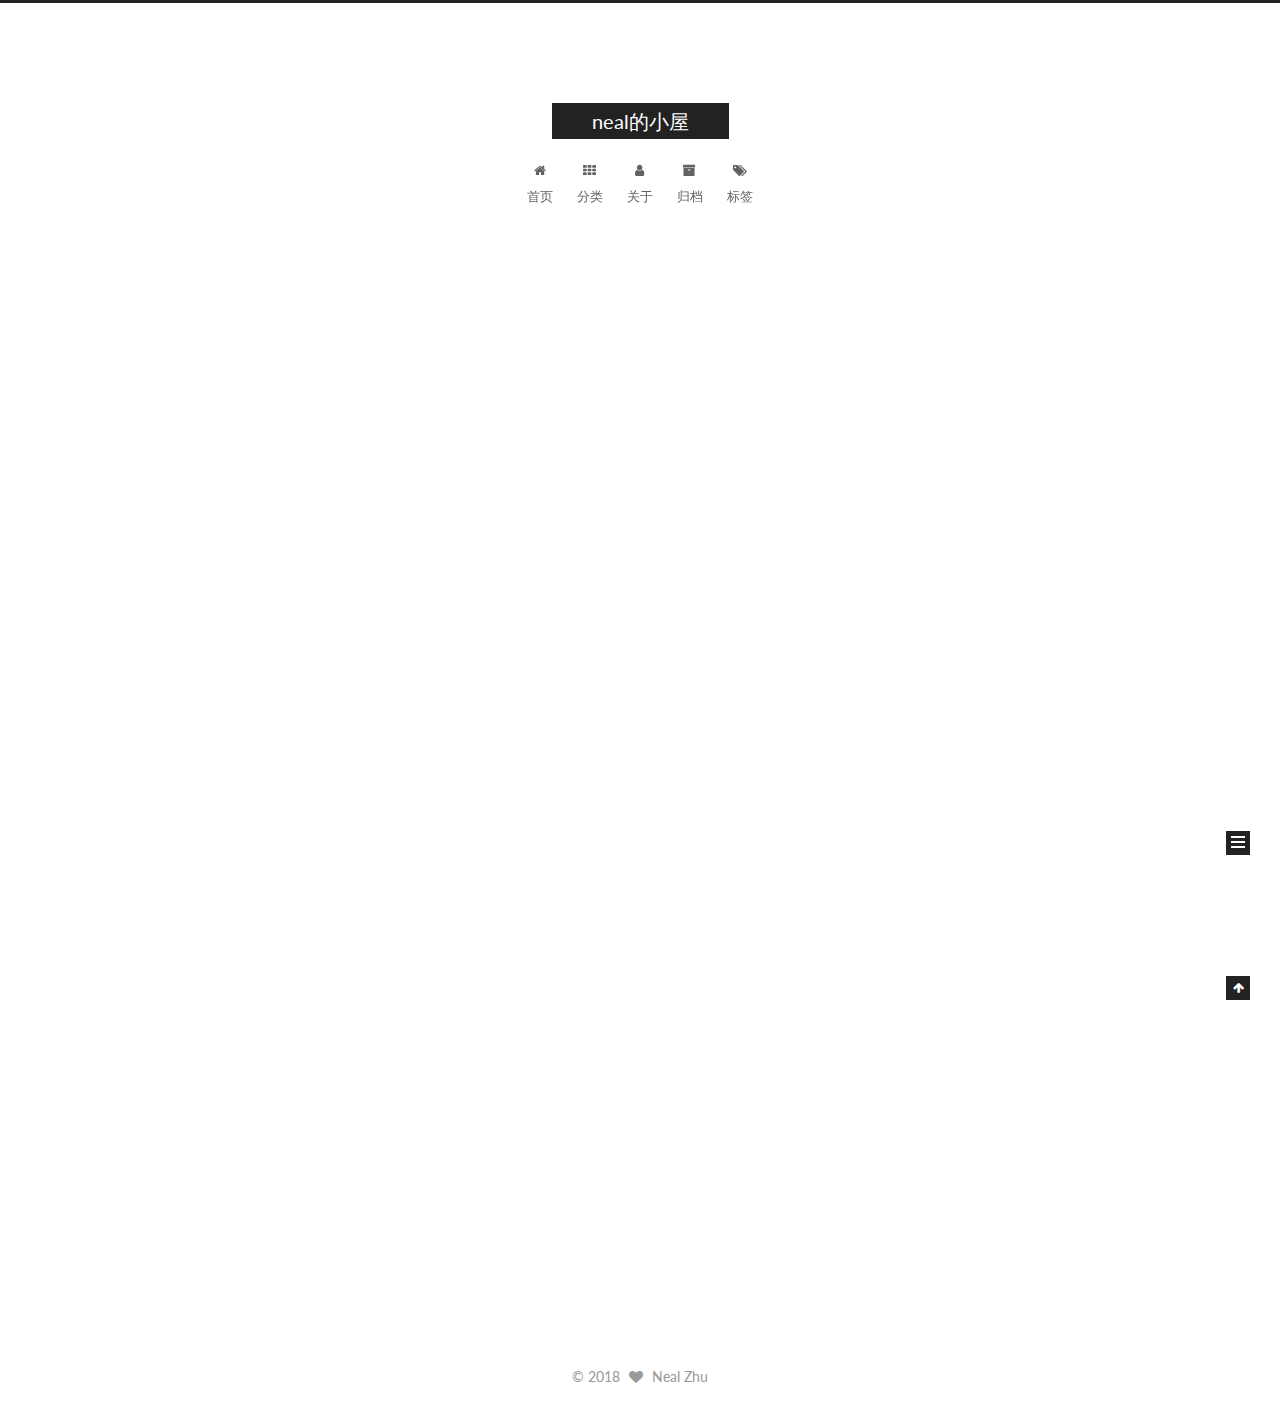
==== commit cdf04a64: "Site updated: 2018-09-11 20:24:25" ====
--- a/index.html
+++ b/index.html
@@ -494,6 +494,7 @@
   <span class="author" itemprop="copyrightHolder">Neal Zhu</span>
 </div>
 
+<!--
 
 <div class="powered-by">
   由 <a class="theme-link" href="https://hexo.io">Hexo</a> 强力驱动
@@ -506,6 +507,7 @@
   </a>
 </div>
 
+-->
 
         
 
--- a/css/main.css
+++ b/css/main.css
@@ -1807,7 +1807,7 @@
   width: 4px;
   height: 4px;
   border-radius: 50%;
-  background: #8e5bff;
+  background: #ff7c0a;
 }
 .links-of-blogroll {
   font-size: 13px;
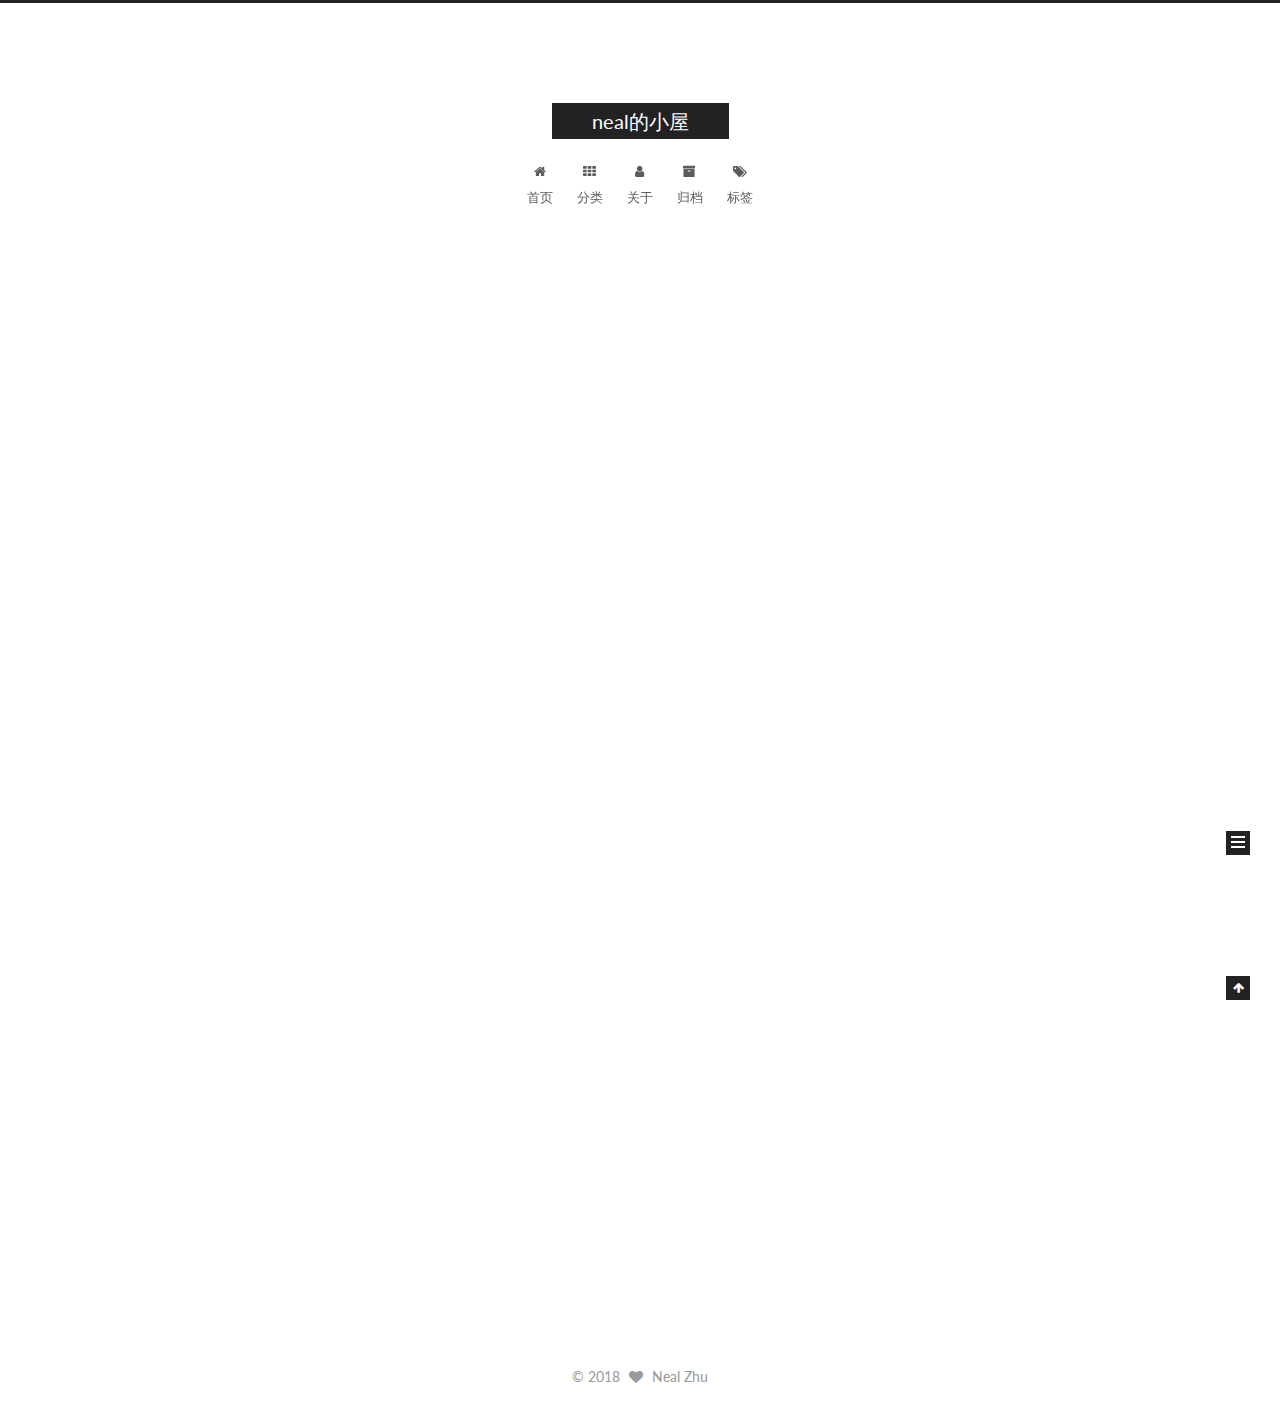
==== commit 4846f13e: "Site updated: 2018-09-11 20:40:40" ====
--- a/index.html
+++ b/index.html
@@ -322,6 +322,28 @@
           </span>
 
           
+            <span class="post-category" >
+            
+              <span class="post-meta-divider">|</span>
+            
+              <span class="post-meta-item-icon">
+                <i class="fa fa-folder-o"></i>
+              </span>
+              
+                <span class="post-meta-item-text">分类于</span>
+              
+              
+                <span itemprop="about" itemscope itemtype="http://schema.org/Thing">
+                  <a href="/categories/hexo/" itemprop="url" rel="index">
+                    <span itemprop="name">hexo</span>
+                  </a>
+                </span>
+
+                
+                
+              
+            </span>
+          
 
           
             
@@ -448,7 +470,25 @@
           
 
           
-
+            
+            
+            <div class="site-state-item site-state-categories">
+              <a href="/categories/index.html">
+                <span class="site-state-item-count">1</span>
+                <span class="site-state-item-name">分类</span>
+              </a>
+            </div>
+          
+
+          
+            
+            
+            <div class="site-state-item site-state-tags">
+              <a href="/tags/index.html">
+                <span class="site-state-item-count">1</span>
+                <span class="site-state-item-name">标签</span>
+              </a>
+            </div>
           
 
         </nav>
--- a/css/main.css
+++ b/css/main.css
@@ -1807,7 +1807,7 @@
   width: 4px;
   height: 4px;
   border-radius: 50%;
-  background: #ff7c0a;
+  background: #8baca4;
 }
 .links-of-blogroll {
   font-size: 13px;
